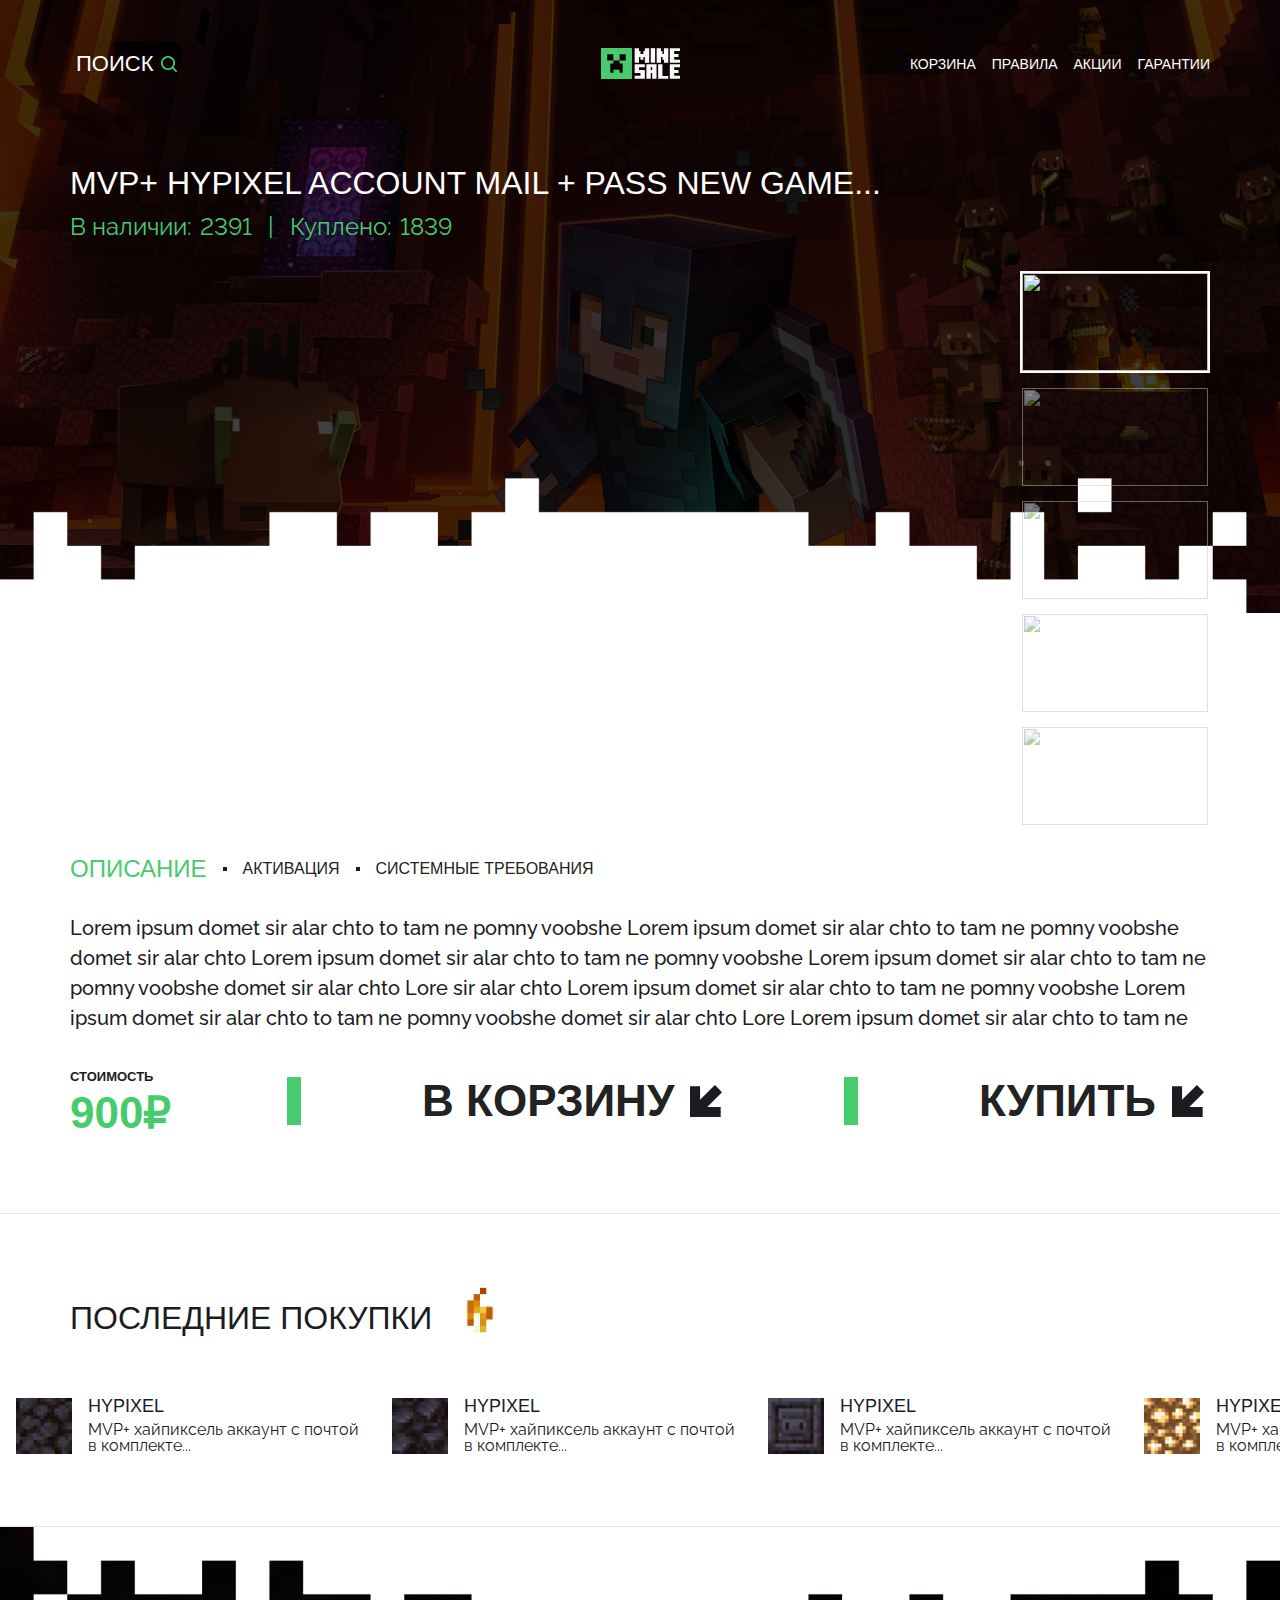
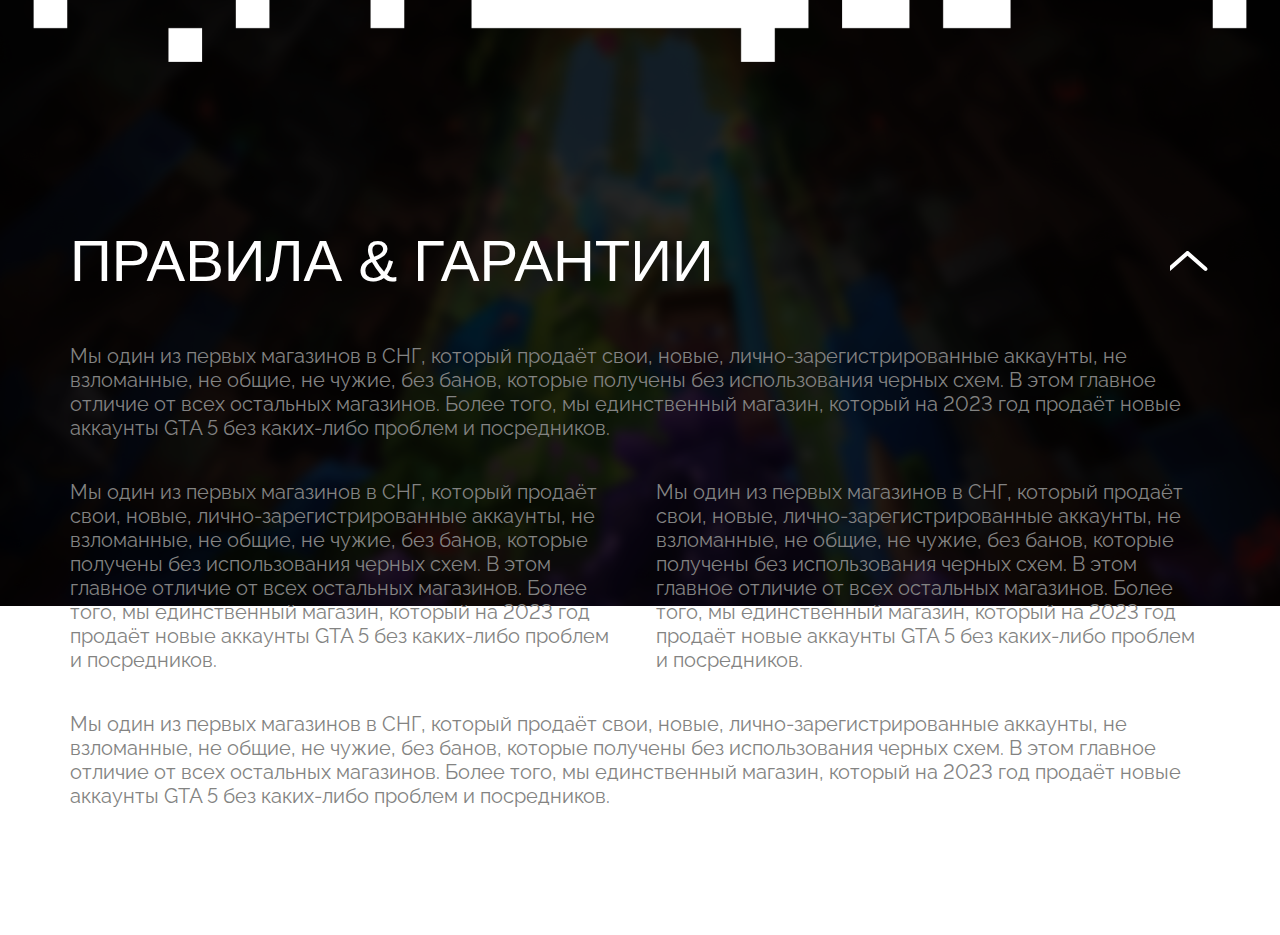
==== product.html @ 36af3400 "MProduct page" ====
<!doctype html>
<html lang="en">
<head>
    <meta charset="UTF-8">
    <meta name="viewport"
          content="width=device-width, user-scalable=no, initial-scale=1.0, maximum-scale=1.0, minimum-scale=1.0">
    <meta http-equiv="X-UA-Compatible" content="ie=edge">
    <link rel="stylesheet" href="assets/css/style.css">
    <title>MineSale - Магазин аккаунтов Minecraft</title>
</head>
<body>
<section id="product__page" class="product__page">
    <header>
        <div class="page-content">
            <div class="container-fluid">
                <div class="header">
                    <div class="header__search-wrapper">
                        <button class="header__search">
                            Поиск <svg class="icn"><use xlink:href="/assets/images/icons.svg#search-line"></use></svg>
                        </button>
                    </div>
                    <div class="header__logotype">
                        <a href="#">
                            <svg width="79" height="31" viewBox="0 0 79 31" fill="none" xmlns="http://www.w3.org/2000/svg">
                                <path d="M60.0075 8.87624V14.6901H55.6471V0.155396H60.0075V3.06235H61.461V5.96929H62.9145V0.155396H67.2749V14.6901H62.9145V11.7832H61.461V8.87624H60.0075Z" fill="#F9F9F9"/>
                                <path d="M49.7474 14.6901V0.155396H54.1078V14.6901H49.7474Z" fill="#F9F9F9"/>
                                <path d="M38.0178 8.87624V14.6901H33.6573V0.155396H38.0178V3.06235H39.4712V5.96929H42.3782V3.06235H43.8317V0.155396H48.1921V14.6901H43.8317V8.87624H42.3782V11.7832H39.4712V8.87624H38.0178Z" fill="#F9F9F9"/>
                                <path d="M73.1859 24.9663V27.8733H78.9998V30.7802H68.8254V16.2455H78.9998V19.1524H73.1859V22.0594H77.5463V24.9663H73.1859Z" fill="#F9F9F9"/>
                                <path d="M57.1028 30.7802V16.2455H61.4318V27.8917H67.2549V30.7802H57.1028Z" fill="#F9F9F9"/>
                                <path d="M45.3799 30.7802V16.2455H55.5542V30.7802H51.1938V24.9663H49.7403V30.7802H45.3799ZM51.1938 22.0594V19.1524H49.7403V22.0594H51.1938Z" fill="#F9F9F9"/>
                                <path d="M33.6572 24.9663V16.2455H43.8315V19.1524H38.0177V22.0594H43.8315V30.7802H33.6572V27.8733H39.4711V24.9663H33.6572Z" fill="#F9F9F9"/>
                                <path d="M73.1859 8.87624V11.7832H78.9998V14.6901H68.8254V0.155396H78.9998V3.06235H73.1859V5.96929H77.5463V8.87624H73.1859Z" fill="#F9F9F9"/>
                                <path d="M3.09588 0H27.8629C28.684 0 30.9587 1.95732e-05 30.9587 1.95732e-05C30.9587 1.95732e-05 30.9587 2.27481 30.9587 3.09588V27.8629C30.9587 28.684 30.9587 30.9587 30.9587 30.9587C30.9587 30.9587 28.684 30.9587 27.8629 30.9587H3.09588C2.27481 30.9587 1.95732e-05 30.9587 1.95732e-05 30.9587C1.95732e-05 30.9587 0 28.684 0 27.8629V3.09588C0 2.27481 1.95732e-05 1.95732e-05 1.95732e-05 1.95732e-05C1.95732e-05 1.95732e-05 2.27481 0 3.09588 0ZM6.19175 6.19175V12.3835H12.3835V15.4794H9.28762V24.767H12.3835V21.6711H18.5752V24.767H21.6711V15.4794H18.5752V12.3835H24.767V6.19175H18.5752V12.3835H12.3835V6.19175H6.19175Z" fill="#47CB6C"/>
                            </svg>
                        </a>
                    </div>
                    <ul class="header__nav">
                        <li class="header__nav-item">
                            <button onclick="showModal('cart')" type="button">Корзина</button>
                        </li>
                        <li class="header__nav-item">
                            <a href="#">Правила</a>
                        </li>
                        <li class="header__nav-item">
                            <a href="#">Акции</a>
                        </li>
                        <li class="header__nav-item">
                            <a href="#">Гарантии</a>
                        </li>
                    </ul>
                </div>
            </div>
        </div>
    </header>
    <div class="page-content">
        <div class="container-fluid">
            <div class="product__page-body">
                <div class="product__page-header">
                    <h1 class="product__title">
                        MVP+ Hypixel account mail + pass new game...
                    </h1>
                    <div class="product__stats">
                        <div class="product__stats-item">В наличии: <span>2391</span></div>
                        <span>|</span>
                        <div class="product__stats-item">Куплено: <span>1839</span></div>
                    </div>
                </div>
                <div class="product__media">
                    <div class="product__media-main">
                        <div class="product__media-buttons">
                            <div class="product__media-buttons-item active"></div>
                            <div class="product__media-buttons-item"></div>
                            <div class="product__media-buttons-item"></div>
                            <div class="product__media-buttons-item"></div>
                        </div>
                        <img id="media-1" src="https://wallpapers.com/images/featured/s2kxfahyg30sob8q.jpg" alt="">
                    </div>
                    <div class="product__media-slides">
                        <img class="active" id="slide-1" src="https://wallpapers.com/images/featured/s2kxfahyg30sob8q.jpg" alt="">
                        <img id="slide-2" src="https://c4.wallpaperflare.com/wallpaper/948/782/354/minecraft-minecraft-dungeons-ocean-view-minecraft-dungeons-hidden-depths-4k-hd-wallpaper-preview.jpg" alt="">
                        <img id="slide-3" src="https://wallpaperaccess.com/full/4003568.png" alt="">
                        <img id="slide-4" src="https://cdn.exputer.com/wp-content/uploads/2022/09/minecraft-wallpaper-63-scaled.jpg" alt="">
                        <img id="slide-5" src="https://wallpapercave.com/wp/wp9729810.jpg" alt="">
                    </div>
                </div>
                <div class="product__details">
                    <div class="product__details-tabs">
                        <button class="product__details-tabs-item active">Описание</button>
                        <button class="product__details-tabs-item">Активация</button>
                        <button class="product__details-tabs-item">Системные требования</button>
                    </div>
                    <div class="product__details-desc">
                        Lorem ipsum domet sir alar chto to tam ne pomny voobshe Lorem ipsum domet sir alar chto to tam ne pomny voobshe domet sir alar chto Lorem ipsum domet sir alar chto to tam ne pomny voobshe Lorem ipsum domet sir alar chto to tam ne pomny voobshe domet sir alar chto Lore sir alar chto Lorem ipsum domet sir alar chto to tam ne pomny voobshe Lorem ipsum domet sir alar chto to tam ne pomny voobshe domet sir alar chto Lore Lorem ipsum domet sir alar chto to tam ne pomny voobshe domet sir alar chto Lore sir alar chto Lorem ipsum domet sir alar chto to tam ne pomny voobshe Lorem ipsum domet sir alar chto to tam ne pomny voobshe domet sir alar chto Lore
                    </div>
                    <div class="product__details-buttons">
                        <div class="product__details-price">
                            <span>Стоимость</span>
                            900₽
                        </div>
                        <hr>
                        <button>В корзину<svg class="icn"><use xlink:href="/assets/images/icons.svg#linkarrow-solid"></use></svg></button>
                        <hr>
                        <button>Купить<svg class="icn"><use xlink:href="/assets/images/icons.svg#linkarrow-solid"></use></svg></button>
                    </div>
                </div>
            </div>
        </div>
    </div>
</section>
<section id="main-live" class="main__live subpage">
    <div class="page-content">
        <div class="container-fluid">
            <div class="livedrop__header">
                Последние покупки
            </div>
        </div>
    </div>
    <ul class="livedrop__list">
        <li>
            <a href="#" class="livedrop__list-item">
                <img src="/assets/images/livedrop/livedrop_01.png" alt="">
                <div class="livedrop__list-item-text">
                    <span class="livedrop__list-item-header">Hypixel</span>
                    <span class="livedrop__list-item-desc">MVP+ хайпиксель аккаунт с почтой в комплекте...</span>
                </div>
            </a>
        </li>
        <li>
            <a href="#" class="livedrop__list-item">
                <img src="/assets/images/livedrop/livedrop_02.png" alt="">
                <div class="livedrop__list-item-text">
                    <span class="livedrop__list-item-header">Hypixel</span>
                    <span class="livedrop__list-item-desc">MVP+ хайпиксель аккаунт с почтой в комплекте...</span>
                </div>
            </a>
        </li>
        <li>
            <a href="#" class="livedrop__list-item">
                <img src="/assets/images/livedrop/livedrop_03.png" alt="">
                <div class="livedrop__list-item-text">
                    <span class="livedrop__list-item-header">Hypixel</span>
                    <span class="livedrop__list-item-desc">MVP+ хайпиксель аккаунт с почтой в комплекте...</span>
                </div>
            </a>
        </li>
        <li>
            <a href="#" class="livedrop__list-item">
                <img src="/assets/images/livedrop/livedrop_04.png" alt="">
                <div class="livedrop__list-item-text">
                    <span class="livedrop__list-item-header">Hypixel</span>
                    <span class="livedrop__list-item-desc">MVP+ хайпиксель аккаунт с почтой в комплекте...</span>
                </div>
            </a>
        </li>
        <li>
            <a href="#" class="livedrop__list-item">
                <img src="/assets/images/livedrop/livedrop_05.png" alt="">
                <div class="livedrop__list-item-text">
                    <span class="livedrop__list-item-header">Hypixel</span>
                    <span class="livedrop__list-item-desc">MVP+ хайпиксель аккаунт с почтой в комплекте...</span>
                </div>
            </a>
        </li>
        <li>
            <a href="#" class="livedrop__list-item">
                <img src="/assets/images/livedrop/livedrop_06.png" alt="">
                <div class="livedrop__list-item-text">
                    <span class="livedrop__list-item-header">Hypixel</span>
                    <span class="livedrop__list-item-desc">MVP+ хайпиксель аккаунт с почтой в комплекте...</span>
                </div>
            </a>
        </li>
        <li>
            <a href="#" class="livedrop__list-item">
                <img src="/assets/images/livedrop/livedrop_07.png" alt="">
                <div class="livedrop__list-item-text">
                    <span class="livedrop__list-item-header">Hypixel</span>
                    <span class="livedrop__list-item-desc">MVP+ хайпиксель аккаунт с почтой в комплекте...</span>
                </div>
            </a>
        </li>
    </ul>
</section>
<section class="footer">
    <footer>
        <div class="page-content">
            <div class="container-fluid">
                <div class="footer__wrapper">
                    <div class="footer__header">
                        Правила & Гарантии
                        <a href="#"><svg class="icn"><use xlink:href="/assets/images/icons.svg#drop-line"></use></svg></a>
                    </div>
                    <span>Мы один из первых магазинов в СНГ, который продаёт свои, новые, лично-зарегистрированные аккаунты, не взломанные, не общие, не чужие, без банов, которые получены без использования черных схем. В этом главное отличие от всех остальных магазинов. Более того, мы единственный магазин, который на 2023 год продаёт новые аккаунты GTA 5  без каких-либо проблем и посредников.</span>
                    <div class="row">
                        <span>Мы один из первых магазинов в СНГ, который продаёт свои, новые, лично-зарегистрированные аккаунты, не взломанные, не общие, не чужие, без банов, которые получены без использования черных схем. В этом главное отличие от всех остальных магазинов. Более того, мы единственный магазин, который на 2023 год продаёт новые аккаунты GTA 5  без каких-либо проблем и посредников.</span>
                        <span>Мы один из первых магазинов в СНГ, который продаёт свои, новые, лично-зарегистрированные аккаунты, не взломанные, не общие, не чужие, без банов, которые получены без использования черных схем. В этом главное отличие от всех остальных магазинов. Более того, мы единственный магазин, который на 2023 год продаёт новые аккаунты GTA 5  без каких-либо проблем и посредников.</span>
                    </div>
                    <span>Мы один из первых магазинов в СНГ, который продаёт свои, новые, лично-зарегистрированные аккаунты, не взломанные, не общие, не чужие, без банов, которые получены без использования черных схем. В этом главное отличие от всех остальных магазинов. Более того, мы единственный магазин, который на 2023 год продаёт новые аккаунты GTA 5  без каких-либо проблем и посредников.</span>
                    <div class="footer__bottom">
                        <div class="footer__copy">
                            <img src="/assets/images/design_copy.png" alt="">
                        </div>
                        <div class="footer__logotype">
                            <a href="/">
                                <svg width="38" height="26" viewBox="0 0 38 26" fill="none" xmlns="http://www.w3.org/2000/svg">
                                    <path d="M21.9582 7.2673V12.1122H18.3245V0H21.9582V2.42243H23.1694V4.84487H24.3806V0H28.0143V12.1122H24.3806V9.68973H23.1694V7.2673H21.9582Z" fill="white"/>
                                    <path d="M13.4083 12.1122V0H17.042V12.1122H13.4083Z" fill="white"/>
                                    <path d="M3.63365 7.26755V12.1124H0V0.000244141H3.63365V2.42268H4.84487V4.84511H7.2673V2.42268H8.47852V0.000244141H12.1122V12.1124H8.47852V7.26755H7.2673V9.68998H4.84487V7.26755H3.63365Z" fill="white"/>
                                    <path d="M32.9404 20.6756V23.0981H37.7853V25.5205H29.3068V13.4083H37.7853V15.8308H32.9404V18.2532H36.5741V20.6756H32.9404Z" fill="white"/>
                                    <path d="M19.5378 25.5205V13.4083H23.1453V23.1134H27.9978V25.5205H19.5378Z" fill="white"/>
                                    <path d="M9.76892 25.5205V13.4083H18.2474V25.5205H14.6138V20.6756H13.4026V25.5205H9.76892ZM14.6138 18.2532V15.8308H13.4026V18.2532H14.6138Z" fill="white"/>
                                    <path d="M0 20.6756V13.4083H8.47852V15.8308H3.63365V18.2532H8.47852V25.5205H0V23.0981H4.84487V20.6756H0Z" fill="white"/>
                                    <path d="M32.9404 7.2673V9.68973H37.7853V12.1122H29.3068V0H37.7853V2.42243H32.9404V4.84487H36.5741V7.2673H32.9404Z" fill="white"/>
                                </svg>
                            </a>
                        </div>
                        <div class="footer__contacts">
                            <a href="mailto: diseasedru@yandex.com">diseasedru@yandex.com</a>
                            <a target="_blank" href="https://t.me/realtyyohni">@realtyyohni</a>
                        </div>
                    </div>
                </div>
            </div>
        </div>
    </footer>
</section>
</body>
</html>
---- assets/css/style.css ----
@charset "UTF-8";
/* http://meyerweb.com/eric/tools/css/reset/
   v2.0-modified | 20110126
   License: none (public domain)
*/
@import url("https://fonts.googleapis.com/css2?family=Raleway:ital,wght@0,100;0,200;0,300;0,400;0,500;0,600;0,700;0,800;0,900;1,100;1,200;1,300;1,400;1,500;1,600;1,700;1,800;1,900&display=swap");
html, body, div, span, applet, object, iframe,
h1, h2, h3, h4, h5, h6, p, blockquote, pre,
a, abbr, acronym, address, big, cite, code,
del, dfn, em, img, ins, kbd, q, s, samp,
small, strike, strong, sub, sup, tt, var,
b, u, i, center,
dl, dt, dd, ol, ul, li,
fieldset, form, label, legend,
table, caption, tbody, tfoot, thead, tr, th, td,
article, aside, canvas, details, embed,
figure, figcaption, footer, header, hgroup,
menu, nav, output, ruby, section, summary,
time, mark, audio, video {
  margin: 0;
  padding: 0;
  border: 0;
  font-size: 100%;
  font: inherit;
  vertical-align: baseline;
}

/* make sure to set some focus styles for accessibility */
:focus {
  outline: 0;
}

/* HTML5 display-role reset for older browsers */
article, aside, details, figcaption, figure,
footer, header, hgroup, menu, nav, section {
  display: block;
}

body {
  line-height: 1;
}

ol, ul {
  list-style: none;
}

blockquote, q {
  quotes: none;
}

blockquote:before, blockquote:after,
q:before, q:after {
  content: "";
  content: none;
}

table {
  border-collapse: collapse;
  border-spacing: 0;
}

input[type=search]::-webkit-search-cancel-button,
input[type=search]::-webkit-search-decoration,
input[type=search]::-webkit-search-results-button,
input[type=search]::-webkit-search-results-decoration {
  -webkit-appearance: none;
  -moz-appearance: none;
}

input[type=search] {
  -webkit-appearance: none;
  -moz-appearance: none;
  -webkit-box-sizing: content-box;
  -moz-box-sizing: content-box;
  box-sizing: content-box;
}

textarea {
  overflow: auto;
  vertical-align: top;
  resize: vertical;
}

/**
 * Correct `inline-block` display not defined in IE 6/7/8/9 and Firefox 3.
 */
audio,
canvas,
video {
  display: inline-block;
  *display: inline;
  *zoom: 1;
  max-width: 100%;
}

/**
 * Prevent modern browsers from displaying `audio` without controls.
 * Remove excess height in iOS 5 devices.
 */
audio:not([controls]) {
  display: none;
  height: 0;
}

/**
 * Address styling not present in IE 7/8/9, Firefox 3, and Safari 4.
 * Known issue: no IE 6 support.
 */
[hidden] {
  display: none;
}

/**
 * 1. Correct text resizing oddly in IE 6/7 when body `font-size` is set using
 *    `em` units.
 * 2. Prevent iOS text size adjust after orientation change, without disabling
 *    user zoom.
 */
html {
  font-size: 100%; /* 1 */
  -webkit-text-size-adjust: 100%; /* 2 */
  -ms-text-size-adjust: 100%; /* 2 */
}

/**
 * Address `outline` inconsistency between Chrome and other browsers.
 */
a:focus {
  outline: thin dotted;
}

/**
 * Improve readability when focused and also mouse hovered in all browsers.
 */
a:active,
a:hover {
  outline: 0;
}

/**
 * 1. Remove border when inside `a` element in IE 6/7/8/9 and Firefox 3.
 * 2. Improve image quality when scaled in IE 7.
 */
img {
  border: 0; /* 1 */
  -ms-interpolation-mode: bicubic; /* 2 */
}

/**
 * Address margin not present in IE 6/7/8/9, Safari 5, and Opera 11.
 */
figure {
  margin: 0;
}

/**
 * Correct margin displayed oddly in IE 6/7.
 */
form {
  margin: 0;
}

/**
 * Define consistent border, margin, and padding.
 */
fieldset {
  border: 1px solid #c0c0c0;
  margin: 0 2px;
  padding: 0.35em 0.625em 0.75em;
}

/**
 * 1. Correct color not being inherited in IE 6/7/8/9.
 * 2. Correct text not wrapping in Firefox 3.
 * 3. Correct alignment displayed oddly in IE 6/7.
 */
legend {
  border: 0; /* 1 */
  padding: 0;
  white-space: normal; /* 2 */
  *margin-left: -7px; /* 3 */
}

/**
 * 1. Correct font size not being inherited in all browsers.
 * 2. Address margins set differently in IE 6/7, Firefox 3+, Safari 5,
 *    and Chrome.
 * 3. Improve appearance and consistency in all browsers.
 */
button,
input,
select,
textarea {
  font-size: 100%; /* 1 */
  margin: 0; /* 2 */
  vertical-align: baseline; /* 3 */
  *vertical-align: middle; /* 3 */
}

/**
 * Address Firefox 3+ setting `line-height` on `input` using `!important` in
 * the UA stylesheet.
 */
button,
input {
  line-height: normal;
}

/**
 * Address inconsistent `text-transform` inheritance for `button` and `select`.
 * All other form control elements do not inherit `text-transform` values.
 * Correct `button` style inheritance in Chrome, Safari 5+, and IE 6+.
 * Correct `select` style inheritance in Firefox 4+ and Opera.
 */
button,
select {
  text-transform: none;
}

/**
 * 1. Avoid the WebKit bug in Android 4.0.* where (2) destroys native `audio`
 *    and `video` controls.
 * 2. Correct inability to style clickable `input` types in iOS.
 * 3. Improve usability and consistency of cursor style between image-type
 *    `input` and others.
 * 4. Remove inner spacing in IE 7 without affecting normal text inputs.
 *    Known issue: inner spacing remains in IE 6.
 */
button,
html input[type=button],
input[type=reset],
input[type=submit] {
  -webkit-appearance: button; /* 2 */
  cursor: pointer; /* 3 */
  *overflow: visible; /* 4 */
}

/**
 * Re-set default cursor for disabled elements.
 */
button[disabled],
html input[disabled] {
  cursor: default;
}

/**
 * 1. Address box sizing set to content-box in IE 8/9.
 * 2. Remove excess padding in IE 8/9.
 * 3. Remove excess padding in IE 7.
 *    Known issue: excess padding remains in IE 6.
 */
input[type=checkbox],
input[type=radio] {
  box-sizing: border-box; /* 1 */
  padding: 0; /* 2 */
  *height: 13px; /* 3 */
  *width: 13px; /* 3 */
}

/**
 * 1. Address `appearance` set to `searchfield` in Safari 5 and Chrome.
 * 2. Address `box-sizing` set to `border-box` in Safari 5 and Chrome
 *    (include `-moz` to future-proof).
 */
input[type=search] {
  -webkit-appearance: textfield; /* 1 */
  -moz-box-sizing: content-box;
  -webkit-box-sizing: content-box; /* 2 */
  box-sizing: content-box;
}

/**
 * Remove inner padding and search cancel button in Safari 5 and Chrome
 * on OS X.
 */
input[type=search]::-webkit-search-cancel-button,
input[type=search]::-webkit-search-decoration {
  -webkit-appearance: none;
}

/**
 * Remove inner padding and border in Firefox 3+.
 */
button::-moz-focus-inner,
input::-moz-focus-inner {
  border: 0;
  padding: 0;
}

/**
 * 1. Remove default vertical scrollbar in IE 6/7/8/9.
 * 2. Improve readability and alignment in all browsers.
 */
textarea {
  overflow: auto; /* 1 */
  vertical-align: top; /* 2 */
}

/**
 * Remove most spacing between table cells.
 */
table {
  border-collapse: collapse;
  border-spacing: 0;
}

html,
button,
input,
select,
textarea {
  color: #222;
}

::-moz-selection {
  background: #b3d4fc;
  text-shadow: none;
}

::selection {
  background: #b3d4fc;
  text-shadow: none;
}

img {
  vertical-align: middle;
}

fieldset {
  border: 0;
  margin: 0;
  padding: 0;
}

textarea {
  resize: vertical;
}

.chromeframe {
  margin: 0.2em 0;
  background: #ccc;
  color: #000;
  padding: 0.2em 0;
}

@font-face {
  font-family: "DrukText";
  src: url("../fonts/Druk/Druk Text Cyrillic/Druk Text Cyr Bold.otf") format("opentype");
  font-style: normal;
  font-weight: 600;
}
@font-face {
  font-family: "DrukText";
  src: url("../fonts/Druk/Druk Text Cyrillic/Druk Text Cyr Heavy.otf") format("opentype");
  font-style: normal;
  font-weight: 700;
}
@font-face {
  font-family: "DrukText";
  src: url("../fonts/Druk/Druk Text Cyrillic/Druk Text Cyr Medium.otf") format("opentype");
  font-style: normal;
  font-weight: 500;
}
@font-face {
  font-family: "DrukText";
  src: url("../fonts/Druk/Druk Text Cyrillic/Druk Text Cyr Medium.otf") format("opentype");
  font-style: normal;
  font-weight: 500;
}
@font-face {
  font-family: "DrukWide";
  src: url("../fonts/Druk/Druk Wide Cyrillic/Druk Wide Cyr Bold.otf") format("opentype");
  font-style: normal;
  font-weight: 600;
}
@font-face {
  font-family: "DrukWide";
  src: url("../fonts/Druk/Druk Wide Cyrillic/Druk Wide Cyr Heavy.otf") format("opentype");
  font-style: normal;
  font-weight: 700;
}
@font-face {
  font-family: "DrukWide";
  src: url("../fonts/Druk/Druk Wide Cyrillic/Druk Wide Cyr Medium.otf") format("opentype");
  font-style: normal;
  font-weight: 500;
}
.btn {
  font-family: "DrukText", sans-serif;
  display: flex;
  align-items: center;
  gap: 16px;
  border: none;
  outline: none;
  text-transform: uppercase;
  transition: background-color ease 0.3s, color ease 0.3s;
  text-decoration: none;
}
.btn-md {
  padding: 16px 48px;
  font-size: 24px;
  line-height: 24px;
}
.btn-primary {
  color: #fff;
  background-color: #47CB6C;
}
.btn-primary:hover {
  background-color: #63d382;
}
.btn-transparent {
  background-color: unset;
  color: #1B1C1F;
}
.btn-transparent:hover {
  color: #47CB6C;
}
.btn-transparent:hover .icn {
  fill: #47CB6C;
}

.icn {
  fill: #1B1C1F;
  height: 16px;
  width: 16px;
  transition: fill 0.3s ease;
}

.input__group {
  display: flex;
  gap: 16px;
  width: 100%;
}
.input__item {
  position: relative;
  display: flex;
  flex-direction: column;
  width: 100%;
}
.input__item-checkbox {
  text-transform: uppercase;
  font-size: 12px;
  line-height: 16px;
  display: flex;
  align-items: center;
  gap: 8px;
  font-family: "DrukWide", sans-serif;
}
.input__item-checkbox a {
  text-decoration: none;
  color: #47CB6C;
}
.input__item-checkbox.bright input {
  background-color: #ffffff;
  border: 1px solid #47CB6C;
}
.input__item-checkbox input {
  display: grid;
  place-content: center;
  -webkit-appearance: none;
  appearance: none;
  background-color: #1c251a;
  margin: 0;
  width: 16px;
  height: 16px;
  cursor: pointer;
}
.input__item-checkbox input:checked::before {
  transform: scale(1);
}
.input__item-checkbox input:before {
  content: "";
  width: 8px;
  height: 8px;
  transform: scale(0);
  transition: 120ms transform ease-in-out;
  box-shadow: inset 1em 1em #47CB6C;
}
.input__item label {
  font-size: 12px;
  line-height: 16px;
  color: #838382;
}
.input__item input {
  background: none;
  padding: 8px 0;
  outline: none;
  border-bottom: 1px solid rgba(255, 255, 255, 0.5);
  border-top: none;
  border-left: none;
  border-right: none;
  width: 100%;
  color: white;
}

html {
  scroll-behavior: smooth;
}

body {
  background-color: #fff;
  min-width: 340px;
  color: #1B1C1F;
  font-family: "Raleway", sans-serif;
}

.container-fluid {
  max-width: 1274px;
  padding-right: 70px;
  padding-left: 70px;
  margin-right: auto;
  margin-left: auto;
}

.main__head {
  background-image: url("../images/main__head-bg.png");
  background-repeat: no-repeat;
  background-size: contain;
  height: 974px;
  display: flex;
  flex-direction: column;
  gap: 40px;
  z-index: 1;
  position: relative;
}
.main__head-body {
  display: flex;
  flex-direction: column;
  justify-content: center;
  align-items: center;
  gap: 40px;
}
.main__head-body h1 {
  font-family: "DrukWide", sans-serif;
  font-size: 4vw;
  color: #fff;
  text-align: center;
  line-height: 150%;
  text-transform: uppercase;
  display: flex;
  flex-direction: column;
  align-items: center;
  justify-content: center;
}
.main__head-body h1 span {
  display: flex;
  gap: 16px;
}
.main__head-body h1 span.c-green {
  color: #47CB6C;
}

@keyframes animateFrames {
  0% {
    background-position: 0px 0px; /* Первый кадр */
  }
  100% {
    background-position: 0px -4608px; /* Последний кадр (64 * -72) */
  }
}
.main__live {
  display: flex;
  flex-direction: column;
  padding: 72px 0;
  border-top: 1px solid rgba(0, 0, 0, 0.1);
  border-bottom: 1px solid rgba(0, 0, 0, 0.1);
  position: relative;
  top: -84px;
}
.main__live.subpage {
  top: 0;
  margin-top: 80px;
}
.main__live .livedrop__header {
  font-family: "DrukWide", sans-serif;
  text-transform: uppercase;
  font-size: 32px;
  display: flex;
  align-items: center;
  gap: 16px;
}
.main__live .livedrop__header:after {
  content: "";
  background-image: url("../images/flame_seq.png");
  background-size: cover;
  width: 64px;
  height: 64px;
  animation: animateFrames 1s steps(8) infinite;
}
.main__live .livedrop__list {
  display: flex;
  overflow: hidden;
  padding: 48px 16px 0 16px;
  gap: 32px;
}
.main__live .livedrop__list li {
  transition: transform ease 0.3s;
}
.main__live .livedrop__list li:hover {
  transform: translateY(-5px);
}
.main__live .livedrop__list li:hover .livedrop__list-item-header {
  color: #47CB6C;
}
.main__live .livedrop__list-item {
  display: flex;
  align-items: center;
  gap: 16px;
  text-decoration: none;
  color: #1B1C1F;
}
.main__live .livedrop__list-item img {
  width: 56px;
  height: 56px;
}
.main__live .livedrop__list-item-header {
  font-family: "DrukWide", sans-serif;
  text-transform: uppercase;
  font-size: 18px;
  line-height: 16px;
  transition: color ease 0.3s;
}
.main__live .livedrop__list-item-desc {
  font-size: 16px;
  line-height: 16px;
}
.main__live .livedrop__list-item-text {
  display: flex;
  flex-direction: column;
  width: 272px;
  gap: 8px;
}

.main__products .products {
  display: flex;
  flex-direction: column;
  gap: 32px;
}
.main__products .products__header {
  font-family: "DrukWide", sans-serif;
  font-size: 64px;
  line-height: 64px;
  text-transform: uppercase;
}
.main__products .products__topbar {
  display: flex;
  justify-content: space-between;
  gap: 32px;
}
.main__products .products__categories {
  display: flex;
  align-items: center;
  gap: 24px;
}
.main__products .products__categories li a {
  font-family: "DrukText", sans-serif;
  text-decoration: none;
  color: #1B1C1F;
  font-size: 24px;
  line-height: 24px;
  text-transform: uppercase;
  transition: color ease 0.3s, font-size ease 0.3s;
}
.main__products .products__categories li a.active {
  font-size: 32px;
  color: #47CB6C;
}
.main__products .products__categories li a:hover {
  font-size: 32px;
  color: #47CB6C;
}
.main__products .products__sort {
  display: flex;
  align-items: center;
  gap: 24px;
}
.main__products .products__sort .dropdown {
  position: relative;
  cursor: pointer;
}
.main__products .products__sort .dropdown .icn {
  transition: fill ease 0.3s, transform ease 0.3s;
}
.main__products .products__sort .dropdown .dropdown-list {
  display: none;
  flex-direction: column;
  position: absolute;
  background-color: #fff;
  z-index: 2;
  top: 48px;
  right: 0;
  min-width: 100%;
  box-shadow: 0 8px 32px rgba(0, 0, 0, 0.25);
}
.main__products .products__sort .dropdown .dropdown-list:hover {
  display: flex;
}
.main__products .products__sort .dropdown .dropdown-list li {
  padding: 0;
  display: flex;
  width: 100%;
  box-sizing: border-box;
}
.main__products .products__sort .dropdown .dropdown-list li:not(:last-child) {
  border-bottom: 1px solid rgba(0, 0, 0, 0.1);
}
.main__products .products__sort .dropdown .dropdown-list li a {
  padding: 16px;
  display: flex;
  width: 100%;
  text-decoration: none;
  text-transform: uppercase;
  color: #1B1C1F;
  transition: color ease 0.3s;
  font-size: 18px;
  line-height: 16px;
}
.main__products .products__sort .dropdown .dropdown-list li a:hover {
  color: #47CB6C;
}
.main__products .products__sort .dropdown:hover .dropdown-list {
  display: flex;
}
.main__products .products__sort .dropdown:hover .icn {
  fill: #47CB6C;
  transform: rotate(180deg);
}
.main__products .products__sort li, .main__products .products__sort span {
  display: flex;
  align-items: center;
  gap: 8px;
  font-family: "DrukText", sans-serif;
  text-decoration: none;
  color: #1B1C1F;
  font-size: 24px;
  line-height: 24px;
  text-transform: uppercase;
  transition: color ease 0.3s, font-size ease 0.3s;
}
.main__products .products__sort li {
  padding: 16px 0;
}
.main__products .products__list {
  display: grid;
  grid-template-columns: repeat(4, 1fr);
  gap: 40px;
  grid-gap: 40px;
}
.main__products .products__list-item {
  display: flex;
  flex-direction: column;
  gap: 16px;
}
.main__products .products__list-item-image {
  position: relative;
}
.main__products .products__list-item-image img {
  width: 285px;
  height: 202px;
}
.main__products .products__list-item-image .price {
  position: absolute;
  bottom: -2px;
  right: -2px;
  z-index: 1;
  color: white;
  font-family: "DrukWide", sans-serif;
  font-size: 46px;
  line-height: 40px;
}
.main__products .products__list-item-link {
  text-decoration: none;
  display: flex;
  align-items: center;
  gap: 8px;
  font-family: "DrukWide", sans-serif;
  text-transform: uppercase;
  color: #1B1C1F;
  font-size: 32px;
  line-height: 24px;
  transition: color ease 0.3s;
}
.main__products .products__list-item-link .icn {
  width: 24px;
  height: 24px;
  transition: transform ease 0.3s, fill ease 0.3s;
}
.main__products .products__list-item-link:hover {
  color: #47CB6C;
}
.main__products .products__list-item-link:hover .icn {
  transform: rotate(180deg);
  fill: #47CB6C;
}
.main__products .products__list-item .desc {
  font-size: 16px;
  line-height: 125%;
}
.main__products .products__more {
  display: flex;
  align-items: center;
  justify-content: center;
  width: 100%;
}

.product__details {
  display: flex;
  flex-direction: column;
  gap: 32px;
}
.product__details-buttons {
  display: flex;
  align-items: center;
  gap: 48px;
  justify-content: space-between;
}
.product__details-buttons button {
  background: none;
  border: none;
  text-transform: uppercase;
  font-family: "DrukWide", sans-serif;
  font-weight: 700;
  font-size: 44px;
  line-height: 40px;
  display: flex;
  align-items: center;
  gap: 16px;
  transition: color ease 0.3s;
}
.product__details-buttons button:hover {
  color: #47CB6C;
}
.product__details-buttons button:hover .icn {
  fill: #47CB6C;
  transform: rotate(180deg);
}
.product__details-buttons button .icn {
  width: 32px;
  height: 32px;
  transition: fill ease 0.3s, transform ease 0.3s;
}
.product__details-buttons hr {
  padding: 0;
  margin: 0;
  width: 14px;
  height: 48px;
  background: #47CB6C;
  border: none;
}
.product__details-price {
  display: flex;
  flex-direction: column;
  gap: 8px;
  font-family: "DrukWide", sans-serif;
  font-weight: 700;
  font-size: 44px;
  line-height: 40px;
  color: #47CB6C;
}
.product__details-price span {
  font-weight: 600;
  text-transform: uppercase;
  font-size: 13px;
  line-height: 16px;
  color: #1B1C1F;
}
.product__details-desc {
  width: 100%;
  height: 124px;
  font-weight: 500;
  font-size: 20px;
  line-height: 150%;
  overflow-y: auto;
}
.product__details-tabs {
  display: flex;
  align-items: center;
  gap: 16px;
}
.product__details-tabs-item {
  font-family: "DrukWide", sans-serif;
  font-size: 16px;
  line-height: 24px;
  text-transform: uppercase;
  background: none;
  border: none;
  outline: none;
  padding: 0;
  cursor: pointer;
  transition: color ease 0.3s, font-size ease 0.3s;
  display: flex;
  align-items: center;
  gap: 16px;
}
.product__details-tabs-item:hover {
  color: #47CB6C;
  font-size: 24px;
}
.product__details-tabs-item:not(:last-child):after {
  content: "";
  width: 4px;
  height: 4px;
  background-color: #1B1C1F;
}
.product__details-tabs-item.active {
  font-size: 24px;
  color: #47CB6C;
}
.product__page {
  background-image: url(/assets/images/product_page_bg.png);
  background-repeat: no-repeat;
  background-size: contain;
}
.product__page-body {
  display: flex;
  flex-direction: column;
  gap: 32px;
  padding-top: 40px;
}
.product__page-header {
  display: flex;
  flex-direction: column;
  gap: 16px;
}
.product__media {
  display: flex;
  gap: 16px;
}
.product__media-buttons {
  display: flex;
  align-items: center;
  gap: 4px;
  position: absolute;
  bottom: 32px;
  left: 32px;
}
.product__media-buttons-item {
  height: 6px;
  width: 16px;
  background: white;
  opacity: 0.25;
  cursor: pointer;
  transition: opacity ease 0.3s;
}
.product__media-buttons-item:hover:not(.active) {
  opacity: 0.5;
}
.product__media-buttons-item.active {
  width: 32px;
  opacity: 1;
}
.product__media-main {
  width: 1074px;
  height: 554px;
  overflow: hidden;
  position: relative;
}
.product__media-main img {
  width: 100%;
}
.product__media-slides {
  display: flex;
  flex-direction: column;
  gap: 15px;
  align-items: center;
}
.product__media-slides img {
  cursor: pointer;
  width: 186px;
  height: 98px;
  opacity: 0.5;
  transition: opacity ease 0.3s;
}
.product__media-slides img.active {
  opacity: 1;
  border: 2px solid white;
}
.product__media-slides img:hover:not(.active) {
  opacity: 0.75;
}
.product__title {
  font-family: "DrukWide", sans-serif;
  text-transform: uppercase;
  font-size: 32px;
  line-height: 32px;
  color: white;
}
.product__stats {
  display: flex;
  align-items: center;
  gap: 16px;
}
.product__stats span {
  font-size: 24px;
  line-height: 24px;
  color: #47CB6C;
}
.product__stats-item {
  font-feature-settings: "pnum" on, "lnum" on;
  display: flex;
  align-items: center;
  gap: 8px;
  font-size: 24px;
  line-height: 24px;
  color: #47CB6C;
}
.header {
  display: flex;
  align-items: center;
  justify-content: space-between;
  padding: 48px 0;
}
.header__search {
  font-family: "DrukText", sans-serif;
  color: #fff;
  text-transform: uppercase;
  font-size: 22px;
  display: flex;
  align-items: center;
  gap: 8px;
  background: unset;
  outline: none;
  border: none;
  transition: color ease 0.3s;
}
.header__search-wrapper {
  width: 100%;
}
.header__search:hover {
  color: #47CB6C;
}
.header__search .icn {
  fill: #47CB6C;
}
.header__logotype {
  width: 100%;
  display: flex;
  align-items: center;
  justify-content: center;
}
.header__logotype a {
  display: flex;
  align-items: center;
  justify-content: center;
}
.header__nav {
  font-family: "DrukText", sans-serif;
  list-style: none;
  display: flex;
  align-items: center;
  gap: 16px;
  width: 100%;
  justify-content: flex-end;
}
.header__nav li a, .header__nav li button {
  font-family: "DrukText", sans-serif;
  color: #fff;
  text-transform: uppercase;
  text-decoration: none;
  font-size: 22px;
  line-height: 16px;
  transition: color ease 0.3s;
  background: none;
  padding: 0;
  outline: none;
  border: none;
}
@media screen and (max-width: 1280px) {
  .header__nav li a, .header__nav li button {
    font-size: 14px;
  }
}
.header__nav li a:hover, .header__nav li button:hover {
  color: #47CB6C;
}

footer {
  background-image: url(/assets/images/footer__bg.png);
  background-repeat: no-repeat;
  background-size: contain;
  height: 1008px;
}
footer .footer__wrapper {
  display: flex;
  flex-direction: column;
  gap: 40px;
  padding-top: 290px;
  color: #fff;
}
footer .footer__wrapper span {
  color: #838382;
  line-height: 24px;
  font-size: 20px;
  font-feature-settings: "pnum" on, "lnum" on;
}
footer .footer__wrapper .row {
  display: flex;
  gap: 32px;
}
footer .footer__bottom {
  display: flex;
  justify-content: space-between;
  align-items: center;
  color: white;
}
footer .footer__copy {
  width: 100%;
}
footer .footer__logotype a {
  width: 100%;
  display: flex;
  align-items: center;
  justify-content: center;
  text-decoration: none;
}
footer .footer__contacts {
  width: 100%;
  display: flex;
  align-items: center;
  gap: 16px;
  justify-content: flex-end;
}
footer .footer__contacts a {
  text-decoration: none;
  font-size: 20px;
  line-height: 24px;
  color: white;
  transition: color ease 0.3s;
}
footer .footer__contacts a:hover {
  color: #47CB6C;
}
footer .footer__header {
  font-family: "DrukWide", sans-serif;
  font-size: 58px;
  line-height: 150%;
  text-transform: uppercase;
  display: flex;
  align-items: center;
  justify-content: space-between;
}
footer .footer__header .icn {
  fill: white;
  width: 40px;
  height: 40px;
  transform: rotate(180deg);
}

.modal {
  display: none;
  position: fixed;
  z-index: 10;
  width: 100%;
  height: 100%;
  background: rgba(0, 0, 0, 0.5);
  top: 0;
  left: 0;
  align-items: center;
  justify-content: center;
  color: #fff;
}
.modal__wrapper {
  width: 1100px;
  background-color: #000;
  margin: auto auto;
  position: relative;
  display: flex;
  flex-direction: column;
  justify-content: space-between;
}
.modal__header {
  font-family: "DrukWide", sans-serif;
  font-size: 28px;
  text-transform: uppercase;
  display: flex;
  justify-content: center;
  align-items: center;
  padding: 24px 0;
  background-image: url(/assets/images/modal_header_bg.png);
  background-repeat: no-repeat;
  background-position: top center;
  background-size: cover;
  border-bottom: 1px solid rgba(255, 255, 255, 0.2);
}
.modal__body {
  height: 100%;
}
.modal__body .cart__body {
  height: 100%;
}
.modal__body .cart__body .row {
  height: 100%;
  display: flex;
  align-items: stretch;
}
.modal__body .cart__body .row .cart__left {
  width: 100%;
}
.modal__body .cart__body .row .cart__left .cart__total {
  display: flex;
  flex-direction: column;
  border-top: 1px solid rgba(255, 255, 255, 0.2);
  padding: 32px;
  gap: 8px;
}
.modal__body .cart__body .row .cart__left .cart__total-item {
  width: 100%;
  display: flex;
  align-items: flex-end;
  gap: 8px;
}
.modal__body .cart__body .row .cart__left .cart__total .total-title {
  color: #838382;
  font-size: 12px;
  line-height: 16px;
}
.modal__body .cart__body .row .cart__left .cart__total .total-value {
  color: white;
  font-family: "DrukWide", sans-serif;
  font-size: 14px;
  line-height: 16px;
}
.modal__body .cart__body .row .cart__left .cart__total hr {
  border: 1px dashed rgba(255, 255, 255, 0.1);
  width: 100%;
  margin: 0;
}
.modal__body .cart__body .row .cart__left .cart__list {
  padding: 32px;
  display: flex;
  flex-direction: column;
  gap: 8px;
}
.modal__body .cart__body .row .cart__left .cart__list-header {
  display: flex;
  gap: 16px;
  justify-content: space-between;
  align-items: center;
  color: #838382;
  font-size: 12px;
  line-height: 16px;
}
.modal__body .cart__body .row .cart__left .cart__list-products {
  display: flex;
  flex-direction: column;
  gap: 8px;
}
.modal__body .cart__body .row .cart__left .cart__list-products .cart__list-item {
  display: flex;
  align-items: center;
  justify-content: space-between;
}
.modal__body .cart__body .row .cart__left .cart__list-products .cart__list-item span {
  font-family: "DrukWide", sans-serif;
  font-size: 20px;
  line-height: 24px;
  text-transform: uppercase;
}
.modal__body .cart__body .row .cart__left .cart__list-products .cart__list-item-input {
  display: flex;
  align-items: center;
  justify-content: center;
}
.modal__body .cart__body .row .cart__left .cart__list-products .cart__list-item-input input {
  background: none;
  border: none;
  outline: none;
  padding: 0;
  margin: 0;
  font-family: "DrukWide", sans-serif;
  font-size: 24px;
  line-height: 24px;
  display: flex;
  align-items: center;
  justify-content: center;
  width: 40px;
  height: 40px;
  color: #47CB6C;
  text-align: center;
  appearance: none;
}
.modal__body .cart__body .row .cart__left .cart__list-products .cart__list-item-input input::-webkit-outer-spin-button {
  -webkit-appearance: none;
}
.modal__body .cart__body .row .cart__left .cart__list-products .cart__list-item-input input::-webkit-inner-spin-button {
  -webkit-appearance: none;
}
.modal__body .cart__body .row .cart__left .cart__list-products .cart__list-item-input button {
  background: none;
  border: none;
  outline: none;
  color: white;
  font-family: "DrukText", sans-serif;
  font-size: 24px;
  line-height: 24px;
  display: flex;
  align-items: center;
  justify-content: center;
  width: 40px;
  height: 40px;
  transition: color ease 0.3s;
}
.modal__body .cart__body .row .cart__left .cart__list-products .cart__list-item-input button:hover {
  color: #47CB6C;
}
.modal__body .cart__body .row .cart__payment {
  display: flex;
  flex-direction: column;
  gap: 32px;
  padding: 32px;
  justify-content: space-between;
  width: 100%;
  border-left: 1px solid rgba(255, 255, 255, 0.2);
}
.modal__body .cart__body .row .cart__payment-methods {
  display: flex;
  flex-direction: column;
  gap: 16px;
}
.modal__body .cart__body .row .cart__payment-methods-list {
  display: grid;
  grid-template-columns: repeat(8, 1fr);
  gap: 16px;
}
.modal__body .cart__body .row .cart__payment-methods-item {
  cursor: pointer;
  position: relative;
  width: 50px;
  height: 50px;
  display: flex;
  align-items: center;
  justify-content: center;
}
.modal__body .cart__body .row .cart__payment-methods-item-bg {
  border: 2px solid #121B11;
  width: 100%;
  height: 100%;
  background: #121B11;
  position: absolute;
  top: -2px;
  left: -2px;
  z-index: 0;
  pointer-events: none;
}
.modal__body .cart__body .row .cart__payment-methods-item .icn {
  width: 60%;
  height: 60%;
  z-index: 1;
  pointer-events: none;
}
.modal__body .cart__body .row .cart__payment-methods-item input {
  z-index: 2;
  width: 100%;
  height: 100%;
  position: absolute;
  top: 0;
  left: 0;
  visibility: hidden;
}
.modal__body .cart__body .row .cart__payment-methods-item input:checked + .cart__payment-methods-item-bg {
  border: 2px solid #47CB6C;
}
.modal__body .cart__body .row .cart__checkboxes {
  display: flex;
  flex-direction: column;
  gap: 16px;
}
.modal__footer {
  display: flex;
  justify-content: center;
  align-items: center;
  padding: 40px 0;
  border-top: 1px solid rgba(255, 255, 255, 0.2);
}
.modal__footer .cart__buttons {
  display: flex;
  gap: 56px;
  align-items: center;
}
.modal__footer .cart__buttons .cart-button-cancel {
  font-family: "DrukWide", sans-serif;
  font-weight: 700;
  color: white;
  font-size: 40px;
  line-height: 40px;
}
.modal__footer .cart__buttons .cart-button-cancel .icn {
  fill: white;
  width: 30px;
  height: 30px;
  transition: fill ease 0.3s, transform ease 0.3s;
}
.modal__footer .cart__buttons .cart-button-cancel:hover {
  color: #47CB6C;
}
.modal__footer .cart__buttons .cart-button-cancel:hover .icn {
  fill: #47CB6C;
  transform: rotate(180deg);
}
.modal__footer .cart__buttons .cart-button-buy {
  font-family: "DrukWide", sans-serif;
  font-weight: 700;
  color: #47CB6C;
  font-size: 40px;
  line-height: 40px;
}
.modal__footer .cart__buttons .cart-button-buy .icn {
  fill: #47CB6C;
  width: 30px;
  height: 30px;
  transition: fill ease 0.3s, transform ease 0.3s;
}
.modal__footer .cart__buttons .cart-button-buy:hover {
  color: white;
}
.modal__footer .cart__buttons .cart-button-buy:hover .icn {
  fill: white;
  transform: rotate(180deg);
}

/*# sourceMappingURL=style.css.map */
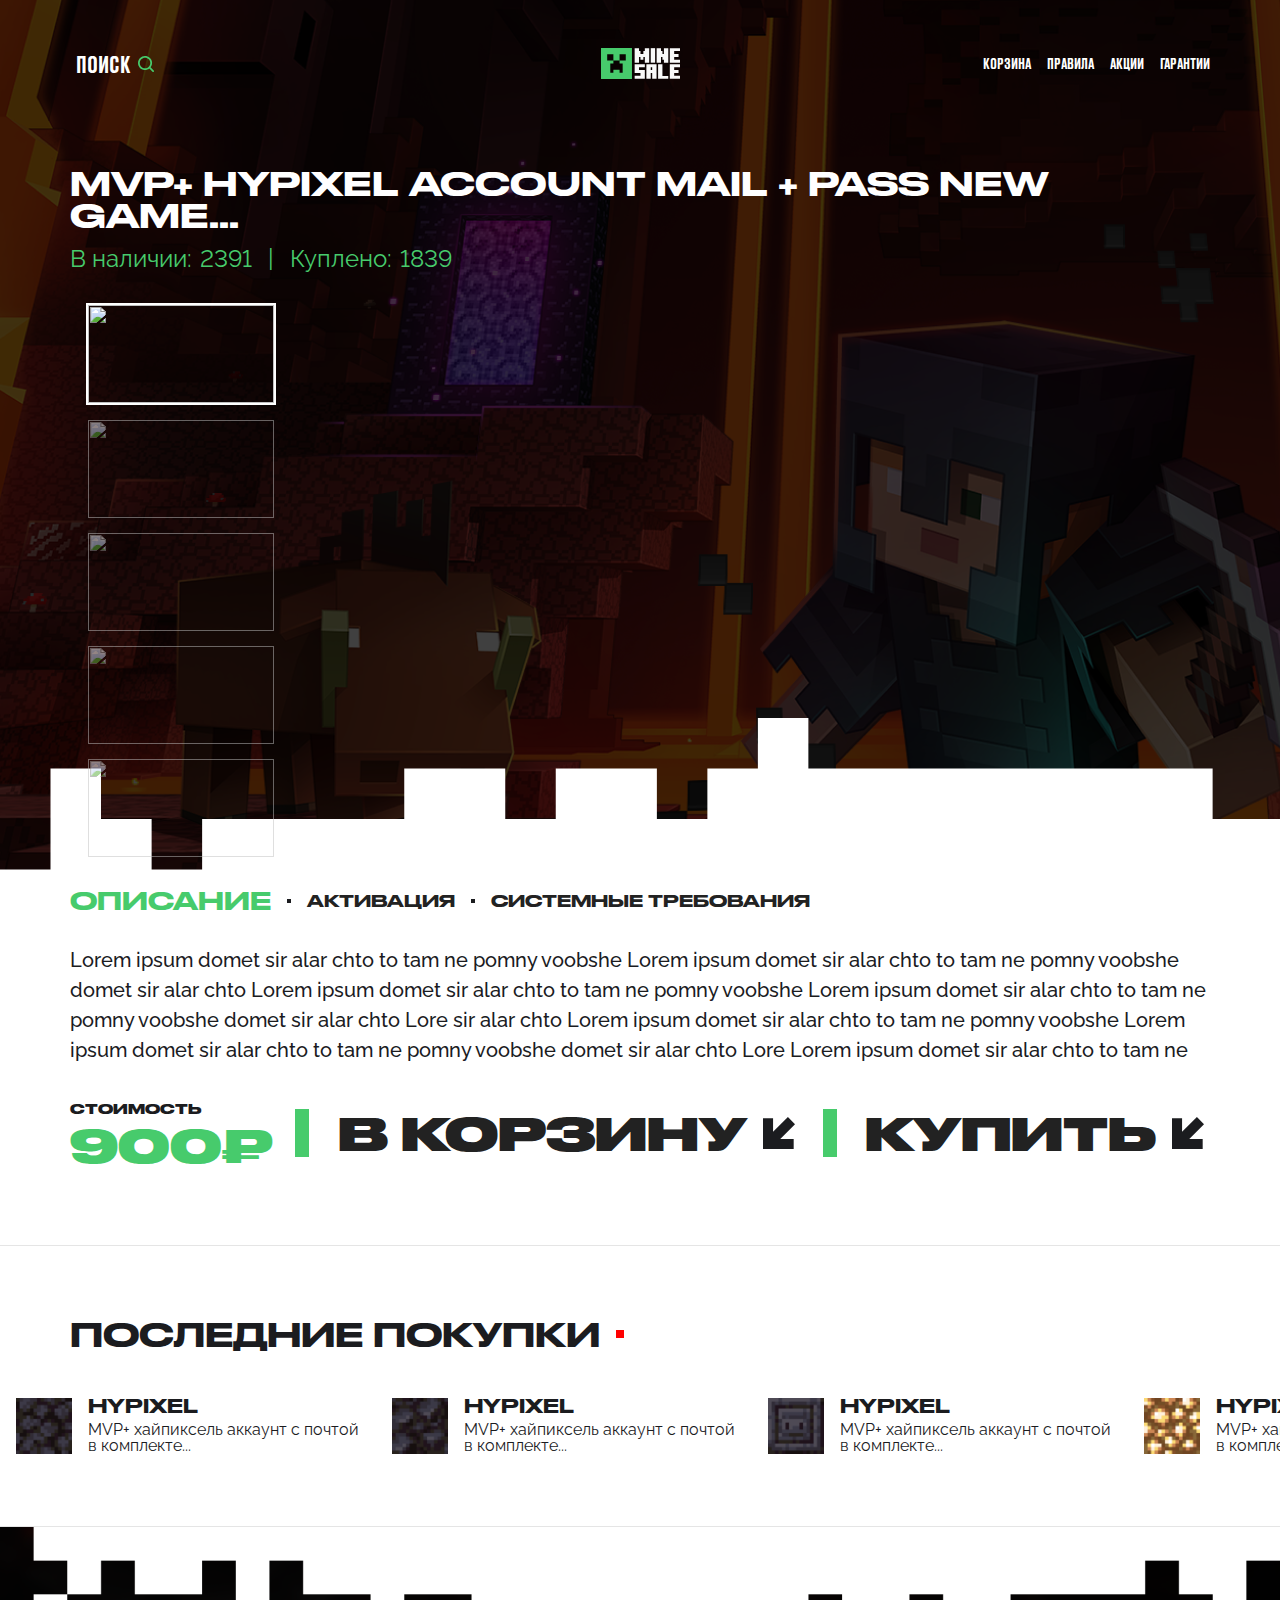
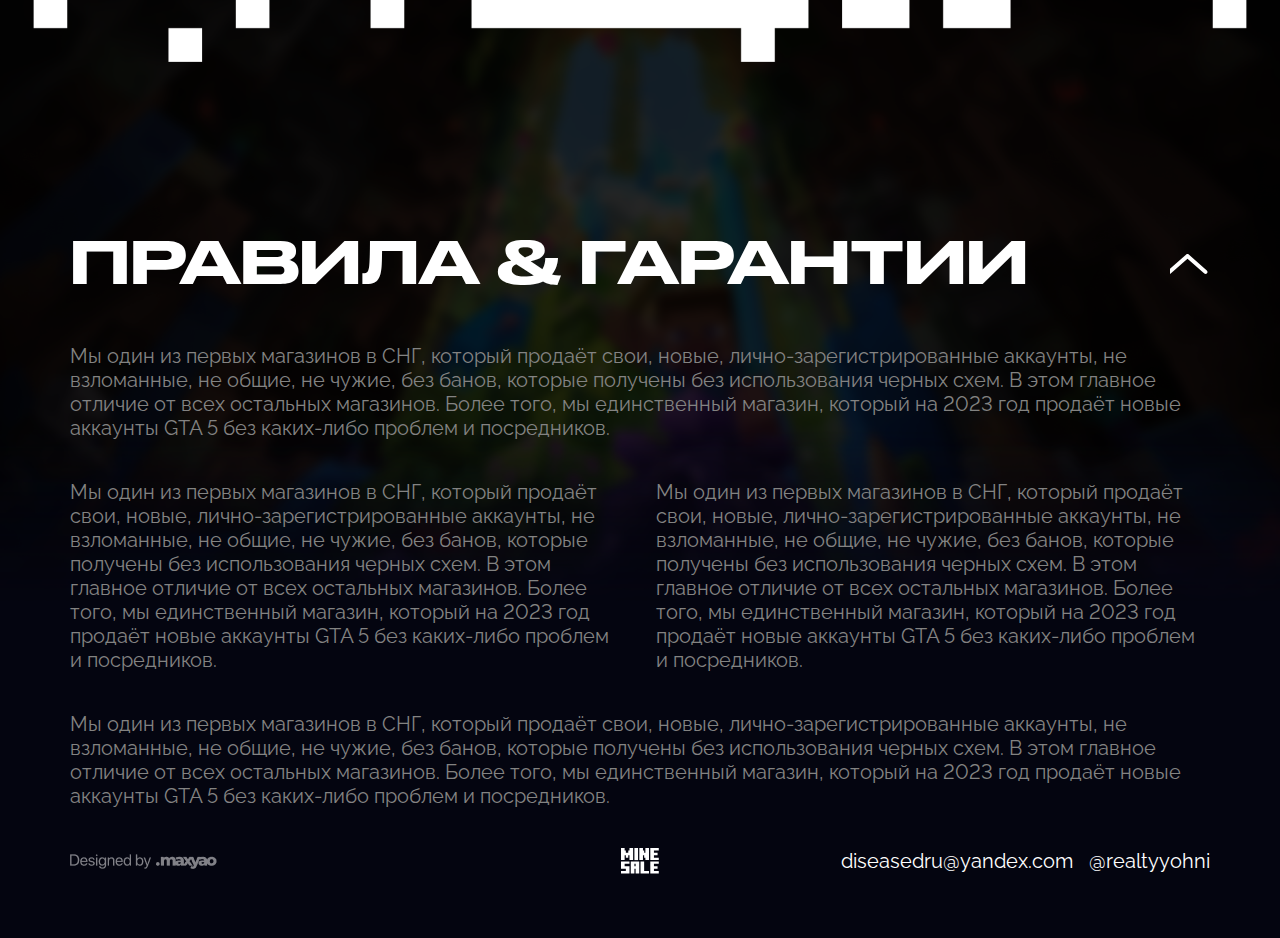
==== commit d53bd65d: "Адаптив страницы товара" ====
--- a/product.html
+++ b/product.html
@@ -10,7 +10,7 @@
 </head>
 <body>
 <section id="product__page" class="product__page">
-    <header>
+    <header id="header">
         <div class="page-content">
             <div class="container-fluid">
                 <div class="header">
@@ -48,6 +48,7 @@
                             <a href="#">Гарантии</a>
                         </li>
                     </ul>
+                    <button id="mobile-menu-button" class="header__mobile-menu"><svg class="icn"><use xlink:href="/assets/images/icons.svg#burger-menu"></use></svg></button>
                 </div>
             </div>
         </div>
@@ -98,9 +99,11 @@
                             900₽
                         </div>
                         <hr>
+
                         <button>В корзину<svg class="icn"><use xlink:href="/assets/images/icons.svg#linkarrow-solid"></use></svg></button>
                         <hr>
                         <button>Купить<svg class="icn"><use xlink:href="/assets/images/icons.svg#linkarrow-solid"></use></svg></button>
+
                     </div>
                 </div>
             </div>
--- a/assets/css/style.css
+++ b/assets/css/style.css
@@ -1,4 +1,3 @@
-@charset "UTF-8";
 /* http://meyerweb.com/eric/tools/css/reset/
    v2.0-modified | 20110126
    License: none (public domain)
@@ -401,6 +400,13 @@
   font-size: 24px;
   line-height: 24px;
 }
+@media screen and (max-width: 1024px) {
+  .btn-md {
+    padding: 16px 32px;
+    font-size: 16px;
+    line-height: 16px;
+  }
+}
 .btn-primary {
   color: #fff;
   background-color: #47CB6C;
@@ -511,18 +517,52 @@
   margin-right: auto;
   margin-left: auto;
 }
+@media screen and (max-width: 1024px) {
+  .container-fluid {
+    padding: 0 32px;
+  }
+}
+@media screen and (max-width: 780px) {
+  .container-fluid {
+    padding: 0 16px;
+  }
+}
 
 .main__head {
   background-image: url("../images/main__head-bg.png");
   background-repeat: no-repeat;
-  background-size: contain;
-  height: 974px;
+  background-size: cover;
+  background-position: center center;
+  padding-bottom: 350px;
   display: flex;
   flex-direction: column;
   gap: 40px;
   z-index: 1;
   position: relative;
 }
+.main__head-illustration {
+  position: absolute;
+  width: 572px;
+  height: 620px;
+  right: 172px;
+  top: 414px;
+  pointer-events: none;
+  z-index: -1;
+}
+@media screen and (max-width: 1024px) {
+  .main__head-illustration {
+    top: 256px;
+    right: 0;
+  }
+}
+@media screen and (max-width: 780px) {
+  .main__head-illustration {
+    top: 328px;
+    right: 32px;
+    width: 296px;
+    height: 322px;
+  }
+}
 .main__head-body {
   display: flex;
   flex-direction: column;
@@ -532,7 +572,7 @@
 }
 .main__head-body h1 {
   font-family: "DrukWide", sans-serif;
-  font-size: 4vw;
+  font-size: 72px;
   color: #fff;
   text-align: center;
   line-height: 150%;
@@ -542,6 +582,16 @@
   align-items: center;
   justify-content: center;
 }
+@media screen and (max-width: 1024px) {
+  .main__head-body h1 {
+    font-size: 40px;
+  }
+}
+@media screen and (max-width: 780px) {
+  .main__head-body h1 {
+    font-size: 24px;
+  }
+}
 .main__head-body h1 span {
   display: flex;
   gap: 16px;
@@ -550,14 +600,6 @@
   color: #47CB6C;
 }
 
-@keyframes animateFrames {
-  0% {
-    background-position: 0px 0px; /* Первый кадр */
-  }
-  100% {
-    background-position: 0px -4608px; /* Последний кадр (64 * -72) */
-  }
-}
 .main__live {
   display: flex;
   flex-direction: column;
@@ -567,10 +609,21 @@
   position: relative;
   top: -84px;
 }
+@media screen and (max-width: 780px) {
+  .main__live {
+    padding: 40px 0;
+    top: -42px;
+  }
+}
 .main__live.subpage {
   top: 0;
   margin-top: 80px;
 }
+@media screen and (max-width: 768px) {
+  .main__live.subpage {
+    margin-top: 40px;
+  }
+}
 .main__live .livedrop__header {
   font-family: "DrukWide", sans-serif;
   text-transform: uppercase;
@@ -579,13 +632,21 @@
   align-items: center;
   gap: 16px;
 }
+@media screen and (max-width: 780px) {
+  .main__live .livedrop__header {
+    font-size: 24px;
+  }
+}
+@media screen and (max-width: 480px) {
+  .main__live .livedrop__header {
+    font-size: 16px;
+  }
+}
 .main__live .livedrop__header:after {
   content: "";
-  background-image: url("../images/flame_seq.png");
-  background-size: cover;
-  width: 64px;
-  height: 64px;
-  animation: animateFrames 1s steps(8) infinite;
+  width: 8px;
+  height: 8px;
+  background: #FF0000;
 }
 .main__live .livedrop__list {
   display: flex;
@@ -593,6 +654,11 @@
   padding: 48px 16px 0 16px;
   gap: 32px;
 }
+@media screen and (max-width: 780px) {
+  .main__live .livedrop__list {
+    padding: 24px 16px 0 16px;
+  }
+}
 .main__live .livedrop__list li {
   transition: transform ease 0.3s;
 }
@@ -613,6 +679,12 @@
   width: 56px;
   height: 56px;
 }
+@media screen and (max-width: 780px) {
+  .main__live .livedrop__list-item img {
+    width: 40px;
+    height: 40px;
+  }
+}
 .main__live .livedrop__list-item-header {
   font-family: "DrukWide", sans-serif;
   text-transform: uppercase;
@@ -620,15 +692,36 @@
   line-height: 16px;
   transition: color ease 0.3s;
 }
+@media screen and (max-width: 780px) {
+  .main__live .livedrop__list-item-header {
+    font-size: 12px;
+    line-height: 12px;
+  }
+}
 .main__live .livedrop__list-item-desc {
   font-size: 16px;
   line-height: 16px;
+  max-height: 32px;
+  text-overflow: ellipsis;
+  overflow: hidden;
+}
+@media screen and (max-width: 780px) {
+  .main__live .livedrop__list-item-desc {
+    font-size: 12px;
+    line-height: 12px;
+    max-height: 24px;
+  }
 }
 .main__live .livedrop__list-item-text {
   display: flex;
   flex-direction: column;
   width: 272px;
   gap: 8px;
+}
+@media screen and (max-width: 780px) {
+  .main__live .livedrop__list-item-text {
+    width: 120px;
+  }
 }
 
 .main__products .products {
@@ -642,15 +735,26 @@
   line-height: 64px;
   text-transform: uppercase;
 }
+@media screen and (max-width: 780px) {
+  .main__products .products__header {
+    font-size: 9vw;
+  }
+}
 .main__products .products__topbar {
   display: flex;
   justify-content: space-between;
   gap: 32px;
 }
+@media screen and (max-width: 1024px) {
+  .main__products .products__topbar {
+    flex-direction: column;
+  }
+}
 .main__products .products__categories {
   display: flex;
   align-items: center;
   gap: 24px;
+  flex-wrap: wrap;
 }
 .main__products .products__categories li a {
   font-family: "DrukText", sans-serif;
@@ -661,18 +765,40 @@
   text-transform: uppercase;
   transition: color ease 0.3s, font-size ease 0.3s;
 }
+@media screen and (max-width: 1024px) {
+  .main__products .products__categories li a {
+    font-size: 16px;
+    line-height: 16px;
+  }
+}
 .main__products .products__categories li a.active {
   font-size: 32px;
   color: #47CB6C;
 }
+@media screen and (max-width: 1024px) {
+  .main__products .products__categories li a.active {
+    font-size: 24px;
+  }
+}
 .main__products .products__categories li a:hover {
   font-size: 32px;
   color: #47CB6C;
 }
+@media screen and (max-width: 1024px) {
+  .main__products .products__categories li a:hover {
+    font-size: 24px;
+  }
+}
 .main__products .products__sort {
   display: flex;
   align-items: center;
   gap: 24px;
+  flex-wrap: wrap;
+}
+@media screen and (max-width: 1024px) {
+  .main__products .products__sort {
+    gap: 8px;
+  }
 }
 .main__products .products__sort .dropdown {
   position: relative;
@@ -692,6 +818,12 @@
   min-width: 100%;
   box-shadow: 0 8px 32px rgba(0, 0, 0, 0.25);
 }
+@media screen and (max-width: 780px) {
+  .main__products .products__sort .dropdown .dropdown-list {
+    right: unset;
+    left: 0;
+  }
+}
 .main__products .products__sort .dropdown .dropdown-list:hover {
   display: flex;
 }
@@ -737,12 +869,22 @@
   text-transform: uppercase;
   transition: color ease 0.3s, font-size ease 0.3s;
 }
+@media screen and (max-width: 1024px) {
+  .main__products .products__sort li, .main__products .products__sort span {
+    font-size: 14px;
+  }
+}
 .main__products .products__sort li {
   padding: 16px 0;
 }
+@media screen and (max-width: 1024px) {
+  .main__products .products__sort li {
+    padding: 8px 0;
+  }
+}
 .main__products .products__list {
   display: grid;
-  grid-template-columns: repeat(4, 1fr);
+  grid-template-columns: repeat(auto-fit, minmax(280px, 1fr));
   gap: 40px;
   grid-gap: 40px;
 }
@@ -753,10 +895,17 @@
 }
 .main__products .products__list-item-image {
   position: relative;
+  height: 202px;
+  max-width: 100%;
+  overflow: hidden;
 }
 .main__products .products__list-item-image img {
-  width: 285px;
-  height: 202px;
+  height: 100%;
+}
+@media screen and (max-width: 1024px) {
+  .main__products .products__list-item-image img {
+    width: 100%;
+  }
 }
 .main__products .products__list-item-image .price {
   position: absolute;
@@ -814,6 +963,16 @@
   gap: 48px;
   justify-content: space-between;
 }
+@media screen and (max-width: 1325px) {
+  .product__details-buttons {
+    gap: 16px;
+  }
+}
+@media screen and (max-width: 768px) {
+  .product__details-buttons {
+    flex-direction: column;
+  }
+}
 .product__details-buttons button {
   background: none;
   border: none;
@@ -826,6 +985,12 @@
   align-items: center;
   gap: 16px;
   transition: color ease 0.3s;
+  white-space: nowrap;
+}
+@media screen and (max-width: 1225px) {
+  .product__details-buttons button {
+    font-size: 25px;
+  }
 }
 .product__details-buttons button:hover {
   color: #47CB6C;
@@ -847,6 +1012,11 @@
   background: #47CB6C;
   border: none;
 }
+@media screen and (max-width: 820px) {
+  .product__details-buttons hr {
+    display: none;
+  }
+}
 .product__details-price {
   display: flex;
   flex-direction: column;
@@ -857,6 +1027,11 @@
   line-height: 40px;
   color: #47CB6C;
 }
+@media screen and (max-width: 768px) {
+  .product__details-price {
+    text-align: center;
+  }
+}
 .product__details-price span {
   font-weight: 600;
   text-transform: uppercase;
@@ -876,6 +1051,15 @@
   display: flex;
   align-items: center;
   gap: 16px;
+  white-space: nowrap;
+  overflow-x: auto;
+}
+.product__details-tabs::-webkit-scrollbar {
+  appearance: none;
+  display: none;
+}
+.product__details-tabs::-webkit-scrollbar-thumb {
+  display: none;
 }
 .product__details-tabs-item {
   font-family: "DrukWide", sans-serif;
@@ -909,7 +1093,16 @@
 .product__page {
   background-image: url(/assets/images/product_page_bg.png);
   background-repeat: no-repeat;
-  background-size: contain;
+}
+@media screen and (max-width: 1025px) {
+  .product__page {
+    background-position: 0 -20%;
+  }
+}
+@media screen and (max-width: 769px) {
+  .product__page {
+    background-position: 0 -130%;
+  }
 }
 .product__page-body {
   display: flex;
@@ -925,6 +1118,11 @@
 .product__media {
   display: flex;
   gap: 16px;
+}
+@media screen and (max-width: 768px) {
+  .product__media {
+    display: block;
+  }
 }
 .product__media-buttons {
   display: flex;
@@ -950,8 +1148,6 @@
   opacity: 1;
 }
 .product__media-main {
-  width: 1074px;
-  height: 554px;
   overflow: hidden;
   position: relative;
 }
@@ -963,6 +1159,12 @@
   flex-direction: column;
   gap: 15px;
   align-items: center;
+}
+@media screen and (max-width: 768px) {
+  .product__media-slides {
+    flex-direction: row;
+    overflow-x: auto;
+  }
 }
 .product__media-slides img {
   cursor: pointer;
@@ -989,12 +1191,23 @@
   display: flex;
   align-items: center;
   gap: 16px;
+  white-space: nowrap;
+}
+@media screen and (max-width: 415px) {
+  .product__stats {
+    flex-direction: column;
+  }
 }
 .product__stats span {
   font-size: 24px;
   line-height: 24px;
   color: #47CB6C;
 }
+@media screen and (max-width: 415px) {
+  .product__stats span:nth-child(2) {
+    display: none;
+  }
+}
 .product__stats-item {
   font-feature-settings: "pnum" on, "lnum" on;
   display: flex;
@@ -1004,11 +1217,44 @@
   line-height: 24px;
   color: #47CB6C;
 }
+header.show {
+  background: #47CB6C;
+}
+header.show .header__logotype svg path:last-child {
+  fill: #F9F9F9;
+}
+
 .header {
   display: flex;
   align-items: center;
   justify-content: space-between;
   padding: 48px 0;
+  position: relative;
+}
+@media screen and (max-width: 1024px) {
+  .header {
+    padding: 24px 0;
+  }
+}
+.header__mobile-menu {
+  background: none;
+  border: none;
+  padding: 0;
+  display: none;
+  align-items: center;
+  justify-content: center;
+  position: absolute;
+  right: 16px;
+}
+.header__mobile-menu .icn {
+  fill: white;
+  width: 24px;
+  height: 24px;
+}
+@media screen and (max-width: 780px) {
+  .header__mobile-menu {
+    display: flex;
+  }
 }
 .header__search {
   font-family: "DrukText", sans-serif;
@@ -1026,6 +1272,11 @@
 .header__search-wrapper {
   width: 100%;
 }
+@media screen and (max-width: 780px) {
+  .header__search-wrapper {
+    display: none;
+  }
+}
 .header__search:hover {
   color: #47CB6C;
 }
@@ -1051,6 +1302,11 @@
   gap: 16px;
   width: 100%;
   justify-content: flex-end;
+}
+@media screen and (max-width: 780px) {
+  .header__nav {
+    display: none;
+  }
 }
 .header__nav li a, .header__nav li button {
   font-family: "DrukText", sans-serif;
@@ -1078,7 +1334,7 @@
   background-image: url(/assets/images/footer__bg.png);
   background-repeat: no-repeat;
   background-size: contain;
-  height: 1008px;
+  background-color: #040510;
 }
 footer .footer__wrapper {
   display: flex;
@@ -1086,6 +1342,12 @@
   gap: 40px;
   padding-top: 290px;
   color: #fff;
+  padding-bottom: 64px;
+}
+@media screen and (max-width: 1024px) {
+  footer .footer__wrapper {
+    padding-top: 124px;
+  }
 }
 footer .footer__wrapper span {
   color: #838382;
@@ -1093,18 +1355,43 @@
   font-size: 20px;
   font-feature-settings: "pnum" on, "lnum" on;
 }
+@media screen and (max-width: 1024px) {
+  footer .footer__wrapper span {
+    font-size: 16px;
+    line-height: 16px;
+  }
+}
 footer .footer__wrapper .row {
   display: flex;
   gap: 32px;
 }
+@media screen and (max-width: 780px) {
+  footer .footer__wrapper .row {
+    flex-direction: column;
+  }
+}
 footer .footer__bottom {
   display: flex;
   justify-content: space-between;
   align-items: center;
   color: white;
 }
+@media screen and (max-width: 780px) {
+  footer .footer__bottom {
+    flex-direction: column;
+    justify-content: center;
+    gap: 16px;
+  }
+}
 footer .footer__copy {
   width: 100%;
+}
+@media screen and (max-width: 780px) {
+  footer .footer__copy {
+    display: flex;
+    align-items: center;
+    justify-content: center;
+  }
 }
 footer .footer__logotype a {
   width: 100%;
@@ -1130,6 +1417,12 @@
 footer .footer__contacts a:hover {
   color: #47CB6C;
 }
+@media screen and (max-width: 780px) {
+  footer .footer__contacts {
+    justify-content: center;
+    flex-direction: column;
+  }
+}
 footer .footer__header {
   font-family: "DrukWide", sans-serif;
   font-size: 58px;
@@ -1144,6 +1437,15 @@
   width: 40px;
   height: 40px;
   transform: rotate(180deg);
+}
+@media screen and (max-width: 1024px) {
+  footer .footer__header {
+    font-size: 32px;
+  }
+  footer .footer__header .icn {
+    width: 24px;
+    height: 24px;
+  }
 }
 
 .modal {
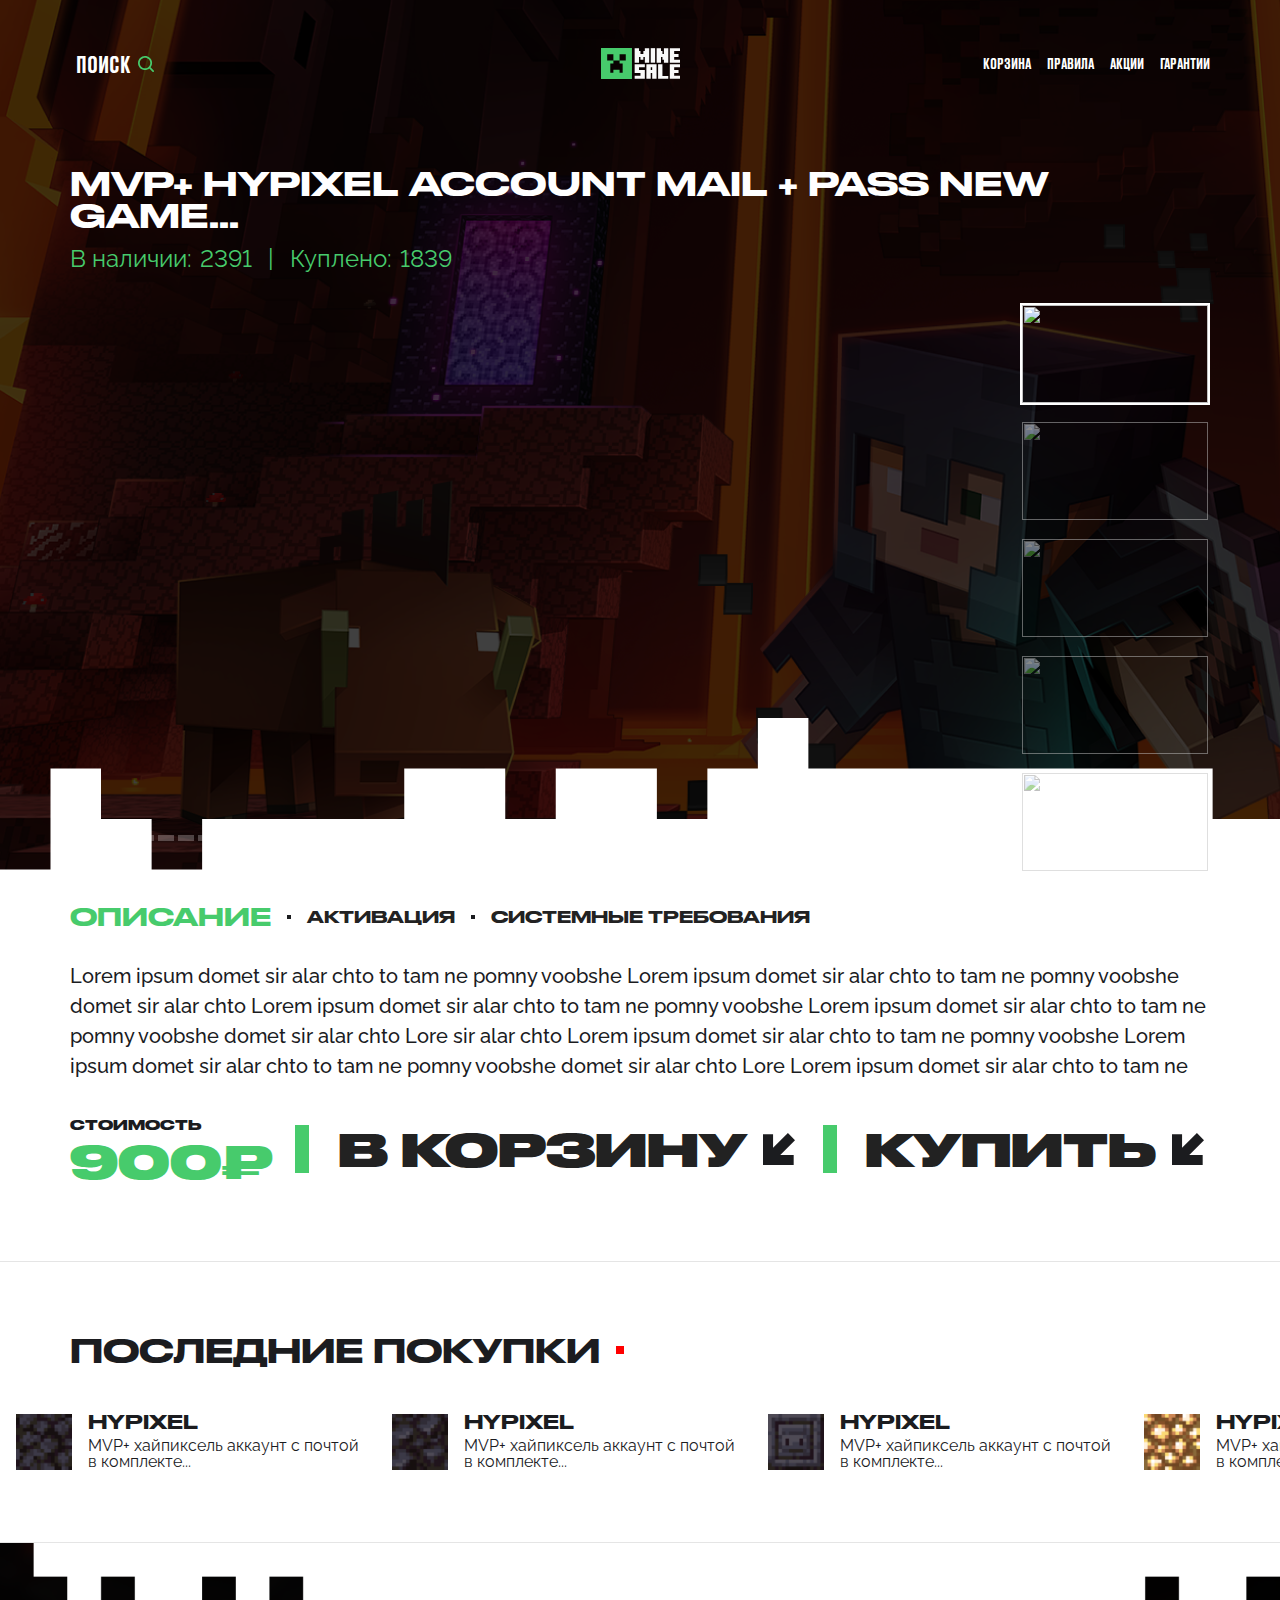
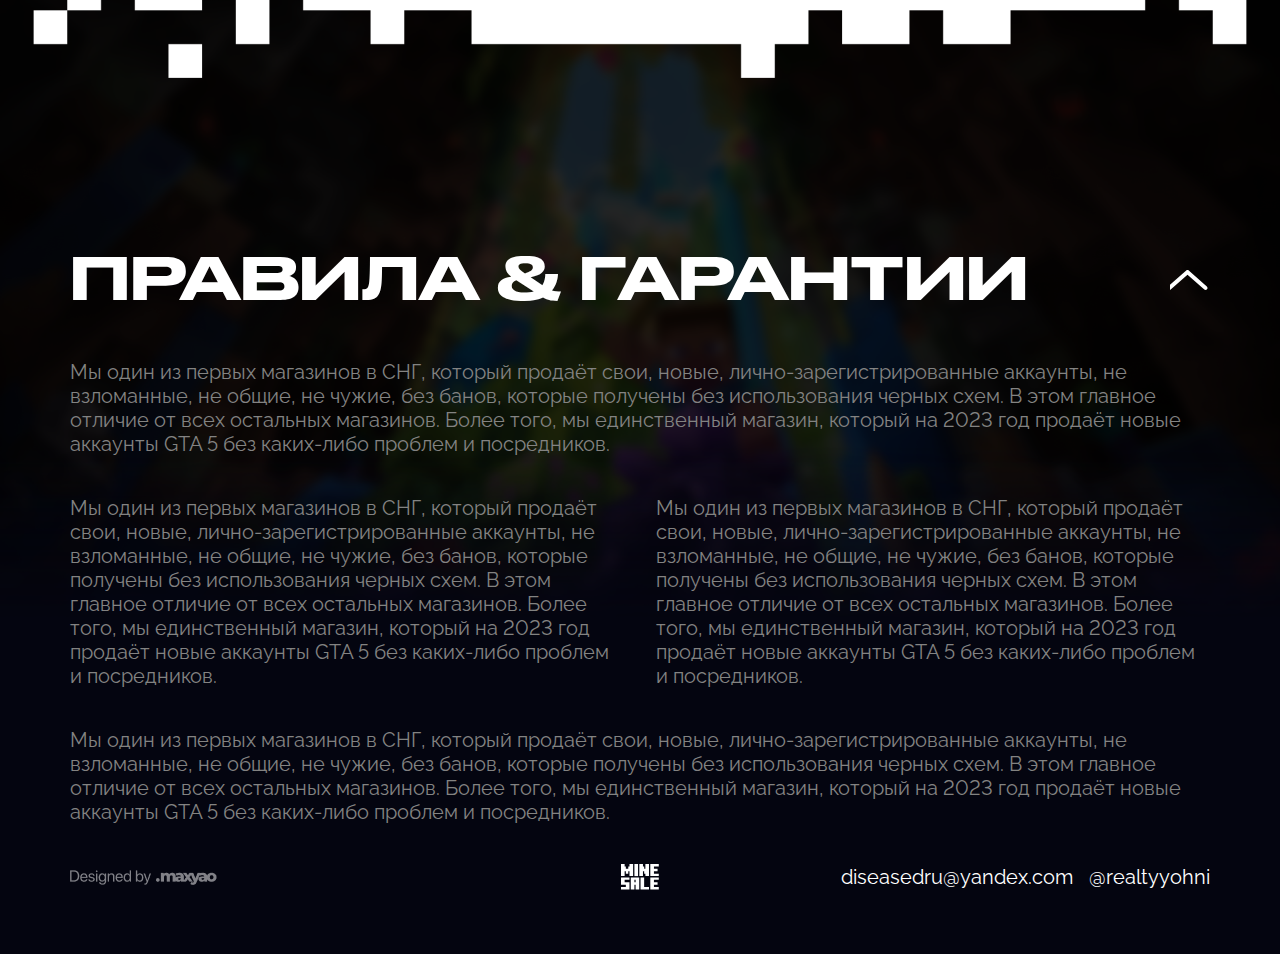
==== commit dcc5de1e: "Slider JS" ====
--- a/product.html
+++ b/product.html
@@ -7,6 +7,8 @@
     <meta http-equiv="X-UA-Compatible" content="ie=edge">
     <link rel="stylesheet" href="assets/css/style.css">
     <title>MineSale - Магазин аккаунтов Minecraft</title>
+    <script src="/assets/js/jquery.min.js"></script>
+    <script src="/assets/js/site.js"></script>
 </head>
 <body>
 <section id="product__page" class="product__page">
@@ -48,7 +50,11 @@
                             <a href="#">Гарантии</a>
                         </li>
                     </ul>
-                    <button id="mobile-menu-button" class="header__mobile-menu"><svg class="icn"><use xlink:href="/assets/images/icons.svg#burger-menu"></use></svg></button>
+                    <div id="mobile-menu-button" class="header__mobile-menu">
+                        <div class="menu-icon">
+                            <span></span>
+                        </div>
+                    </div>
                 </div>
             </div>
         </div>
@@ -67,21 +73,21 @@
                     </div>
                 </div>
                 <div class="product__media">
-                    <div class="product__media-main">
+                    <div id="media-1" class="product__media-main" style="background-image: url('');">
                         <div class="product__media-buttons">
                             <div class="product__media-buttons-item active"></div>
                             <div class="product__media-buttons-item"></div>
                             <div class="product__media-buttons-item"></div>
                             <div class="product__media-buttons-item"></div>
-                        </div>
-                        <img id="media-1" src="https://wallpapers.com/images/featured/s2kxfahyg30sob8q.jpg" alt="">
+                            <div class="product__media-buttons-item"></div>
+                        </div>
                     </div>
                     <div class="product__media-slides">
-                        <img class="active" id="slide-1" src="https://wallpapers.com/images/featured/s2kxfahyg30sob8q.jpg" alt="">
-                        <img id="slide-2" src="https://c4.wallpaperflare.com/wallpaper/948/782/354/minecraft-minecraft-dungeons-ocean-view-minecraft-dungeons-hidden-depths-4k-hd-wallpaper-preview.jpg" alt="">
-                        <img id="slide-3" src="https://wallpaperaccess.com/full/4003568.png" alt="">
-                        <img id="slide-4" src="https://cdn.exputer.com/wp-content/uploads/2022/09/minecraft-wallpaper-63-scaled.jpg" alt="">
-                        <img id="slide-5" src="https://wallpapercave.com/wp/wp9729810.jpg" alt="">
+                        <img class="product__media-slides-item active" id="slide-1" src="https://wallpapers.com/images/featured/s2kxfahyg30sob8q.jpg" alt="">
+                        <img class="product__media-slides-item" id="slide-2" src="https://c4.wallpaperflare.com/wallpaper/948/782/354/minecraft-minecraft-dungeons-ocean-view-minecraft-dungeons-hidden-depths-4k-hd-wallpaper-preview.jpg" alt="">
+                        <img class="product__media-slides-item" id="slide-3" src="https://wallpaperaccess.com/full/4003568.png" alt="">
+                        <img class="product__media-slides-item" id="slide-4" src="https://cdn.exputer.com/wp-content/uploads/2022/09/minecraft-wallpaper-63-scaled.jpg" alt="">
+                        <img class="product__media-slides-item" id="slide-5" src="https://wallpapercave.com/wp/wp9729810.jpg" alt="">
                     </div>
                 </div>
                 <div class="product__details">
--- a/assets/css/style.css
+++ b/assets/css/style.css
@@ -898,6 +898,7 @@
   height: 202px;
   max-width: 100%;
   overflow: hidden;
+  z-index: 0;
 }
 .main__products .products__list-item-image img {
   height: 100%;
@@ -1094,14 +1095,9 @@
   background-image: url(/assets/images/product_page_bg.png);
   background-repeat: no-repeat;
 }
-@media screen and (max-width: 1025px) {
+@media screen and (max-width: 780px) {
   .product__page {
-    background-position: 0 -20%;
-  }
-}
-@media screen and (max-width: 769px) {
-  .product__page {
-    background-position: 0 -130%;
+    background-position: 0px -345px;
   }
 }
 .product__page-body {
@@ -1121,7 +1117,7 @@
 }
 @media screen and (max-width: 768px) {
   .product__media {
-    display: block;
+    flex-direction: column;
   }
 }
 .product__media-buttons {
@@ -1150,9 +1146,21 @@
 .product__media-main {
   overflow: hidden;
   position: relative;
+  width: 100%;
+  background-repeat: no-repeat;
+  background-size: cover;
+  background-position: center center;
+  display: flex;
+  place-content: center;
+}
+@media screen and (max-width: 780px) {
+  .product__media-main {
+    height: 208px;
+  }
 }
 .product__media-main img {
-  width: 100%;
+  height: 100%;
+  max-width: 100%;
 }
 .product__media-slides {
   display: flex;
@@ -1167,6 +1175,7 @@
   }
 }
 .product__media-slides img {
+  border: 2px solid transparent;
   cursor: pointer;
   width: 186px;
   height: 98px;
@@ -1720,4 +1729,106 @@
   transform: rotate(180deg);
 }
 
+.menu-icon {
+  display: none;
+  position: relative;
+  z-index: 50;
+  align-items: center;
+  justify-content: flex-end;
+  width: 30px;
+  height: 24px;
+}
+
+.menu-icon span {
+  height: 2px;
+  width: 100%;
+  transform: scale(1);
+  background-color: #FAF6F2;
+}
+
+.menu-icon::before, .menu-icon::after {
+  content: "";
+  position: absolute;
+  height: 2px;
+  width: 100%;
+  background-color: #FAF6F2;
+  transition: all 0.3s ease 0s;
+}
+
+.menu-icon::before {
+  top: 0;
+}
+
+.menu-icon::after {
+  bottom: 0;
+}
+
+.menu-icon.active span {
+  transform: scale(0);
+}
+
+.menu-icon.active::before {
+  top: 50%;
+  transform: rotate(-45deg) translate(0, -50%);
+}
+
+.menu-icon.active::after {
+  bottom: 50%;
+  transform: rotate(45deg) translate(0, 50%);
+}
+
+@media (max-width: 780px) {
+  .menu-icon {
+    display: flex;
+  }
+  .menu-icon.active {
+    right: 15px;
+    top: 5px;
+  }
+  .header.active {
+    display: flex;
+    flex-direction: column;
+    justify-content: normal;
+    position: fixed;
+    height: 100%;
+    width: 100%;
+    top: 0;
+    bottom: 0;
+    left: 0;
+    right: 0;
+    background: rgba(0, 0, 0, 0.85);
+    backdrop-filter: blur(25px);
+    overflow-y: hidden;
+    z-index: 50;
+    row-gap: 78px;
+  }
+  .header__logotype.active {
+    order: 1;
+  }
+  .header__search-wrapper.active {
+    display: flex;
+    justify-content: center;
+    order: 2;
+  }
+  .header__nav.active {
+    display: flex;
+    flex-direction: column;
+    order: 3;
+  }
+  .header__nav.active li button {
+    font-size: 20px;
+  }
+  .header__nav.active li a {
+    font-size: 20px;
+  }
+}
+@keyframes burgerAnimation {
+  from {
+    opacity: 0;
+  }
+  to {
+    opacity: 1;
+  }
+}
+
 /*# sourceMappingURL=style.css.map */
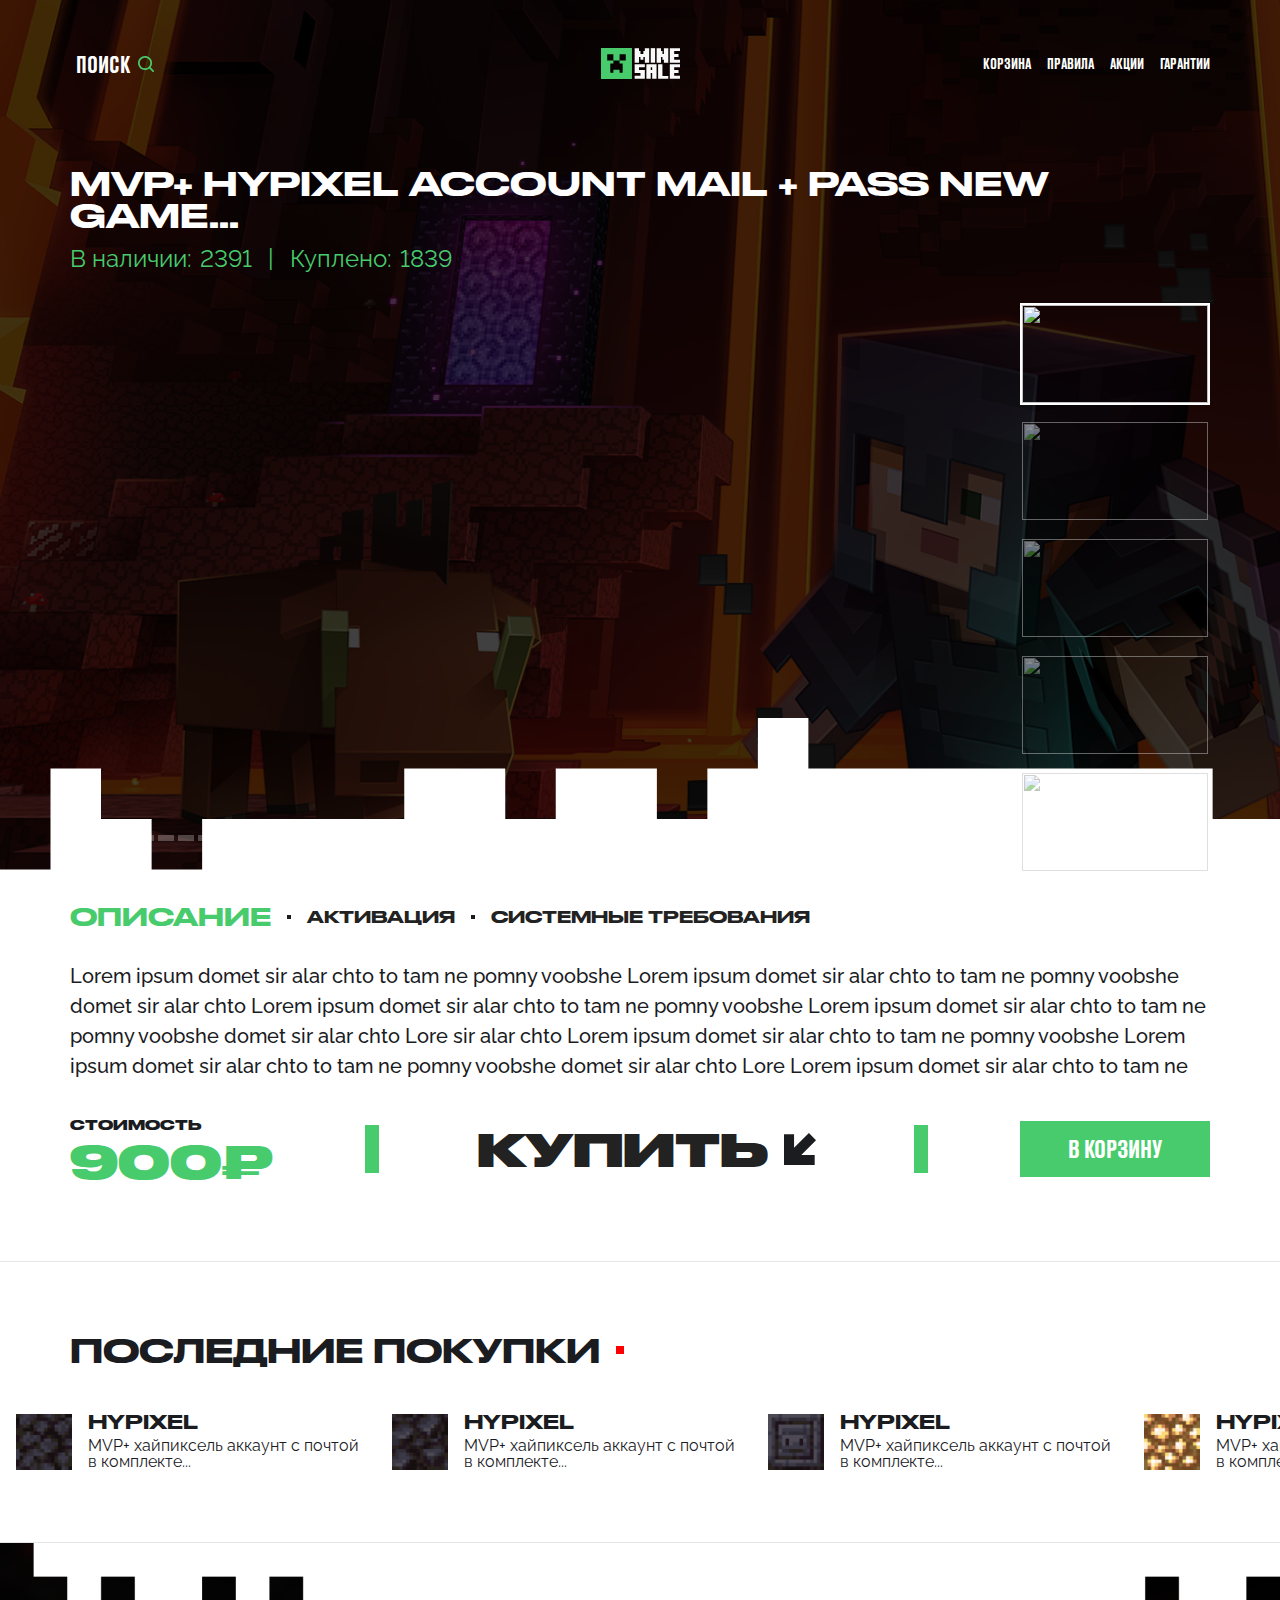
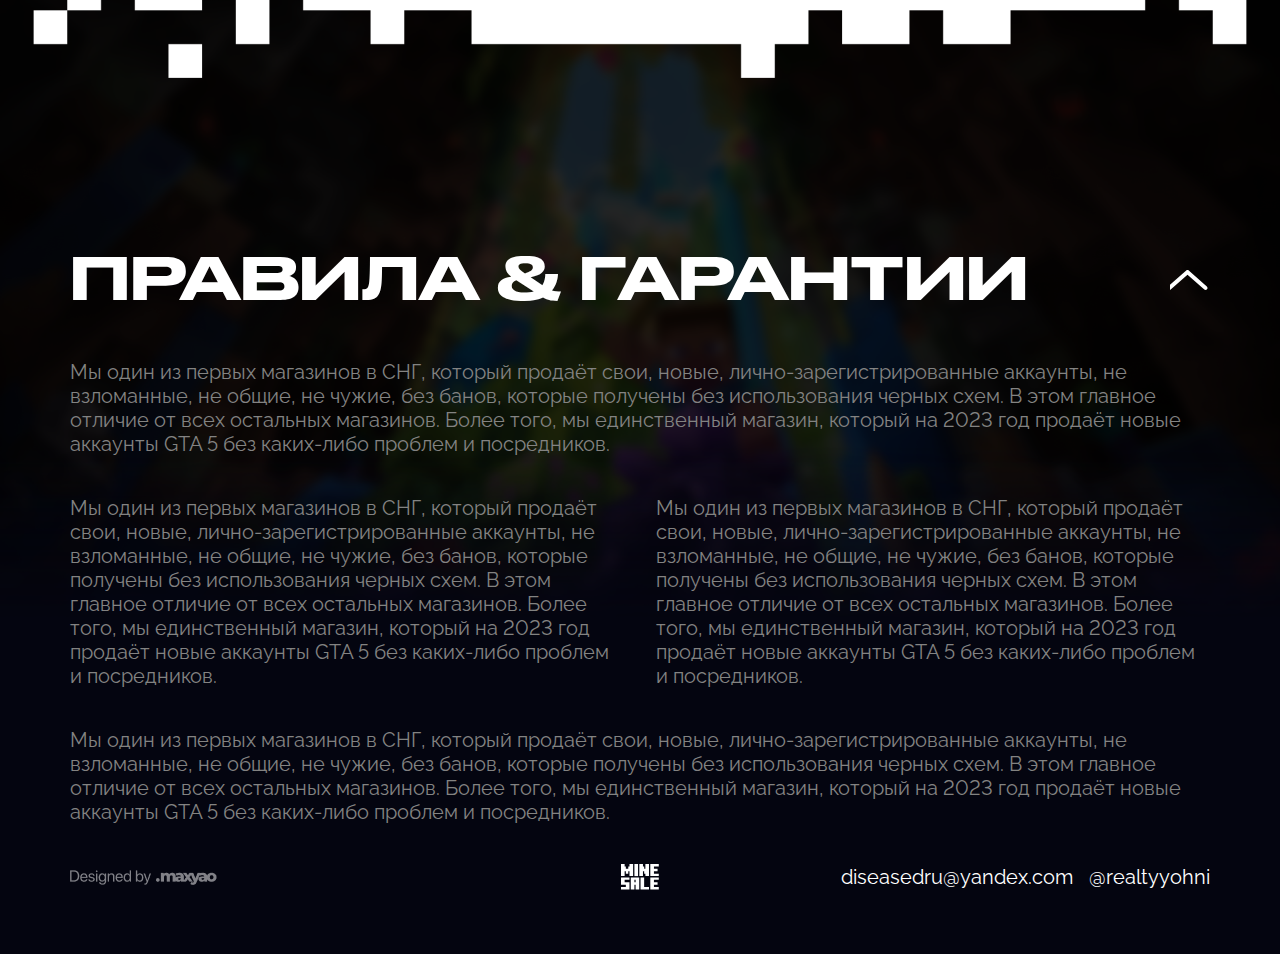
==== commit 816ea72d: "Product page fixes" ====
--- a/product.html
+++ b/product.html
@@ -106,9 +106,9 @@
                         </div>
                         <hr>
 
-                        <button>В корзину<svg class="icn"><use xlink:href="/assets/images/icons.svg#linkarrow-solid"></use></svg></button>
+                        <button class="product__details-cart">Купить<svg class="icn"><use xlink:href="/assets/images/icons.svg#linkarrow-solid"></use></svg></button>
                         <hr>
-                        <button>Купить<svg class="icn"><use xlink:href="/assets/images/icons.svg#linkarrow-solid"></use></svg></button>
+                        <button class="btn btn-md btn-primary">В корзину</button>
 
                     </div>
                 </div>
--- a/assets/css/style.css
+++ b/assets/css/style.css
@@ -440,7 +440,8 @@
 .input__item {
   position: relative;
   display: flex;
-  flex-direction: column;
+  align-items: center;
+  gap: 16px;
   width: 100%;
 }
 .input__item-checkbox {
@@ -974,7 +975,7 @@
     flex-direction: column;
   }
 }
-.product__details-buttons button {
+.product__details-buttons .product__details-cart {
   background: none;
   border: none;
   text-transform: uppercase;
@@ -989,18 +990,18 @@
   white-space: nowrap;
 }
 @media screen and (max-width: 1225px) {
-  .product__details-buttons button {
+  .product__details-buttons .product__details-cart {
     font-size: 25px;
   }
 }
-.product__details-buttons button:hover {
-  color: #47CB6C;
-}
-.product__details-buttons button:hover .icn {
+.product__details-buttons .product__details-cart:hover {
+  color: #47CB6C;
+}
+.product__details-buttons .product__details-cart:hover .icn {
   fill: #47CB6C;
   transform: rotate(180deg);
 }
-.product__details-buttons button .icn {
+.product__details-buttons .product__details-cart .icn {
   width: 32px;
   height: 32px;
   transition: fill ease 0.3s, transform ease 0.3s;
@@ -1278,6 +1279,26 @@
   border: none;
   transition: color ease 0.3s;
 }
+@media screen and (max-width: 780px) {
+  .header__search-input {
+    padding: 0 32px;
+  }
+}
+.header__search-submit {
+  background: none;
+  border: none;
+  padding: 0;
+}
+.header__search-submit .icn {
+  fill: #47CB6C;
+  transition: fill ease 0.3s, transform ease 0.3s;
+}
+.header__search-submit .icn:hover {
+  transform: rotate(180deg);
+}
+.header__search.hide {
+  display: none;
+}
 .header__search-wrapper {
   width: 100%;
 }
@@ -1285,6 +1306,9 @@
   .header__search-wrapper {
     display: none;
   }
+}
+.header__search-input.hide {
+  display: none;
 }
 .header__search:hover {
   color: #47CB6C;
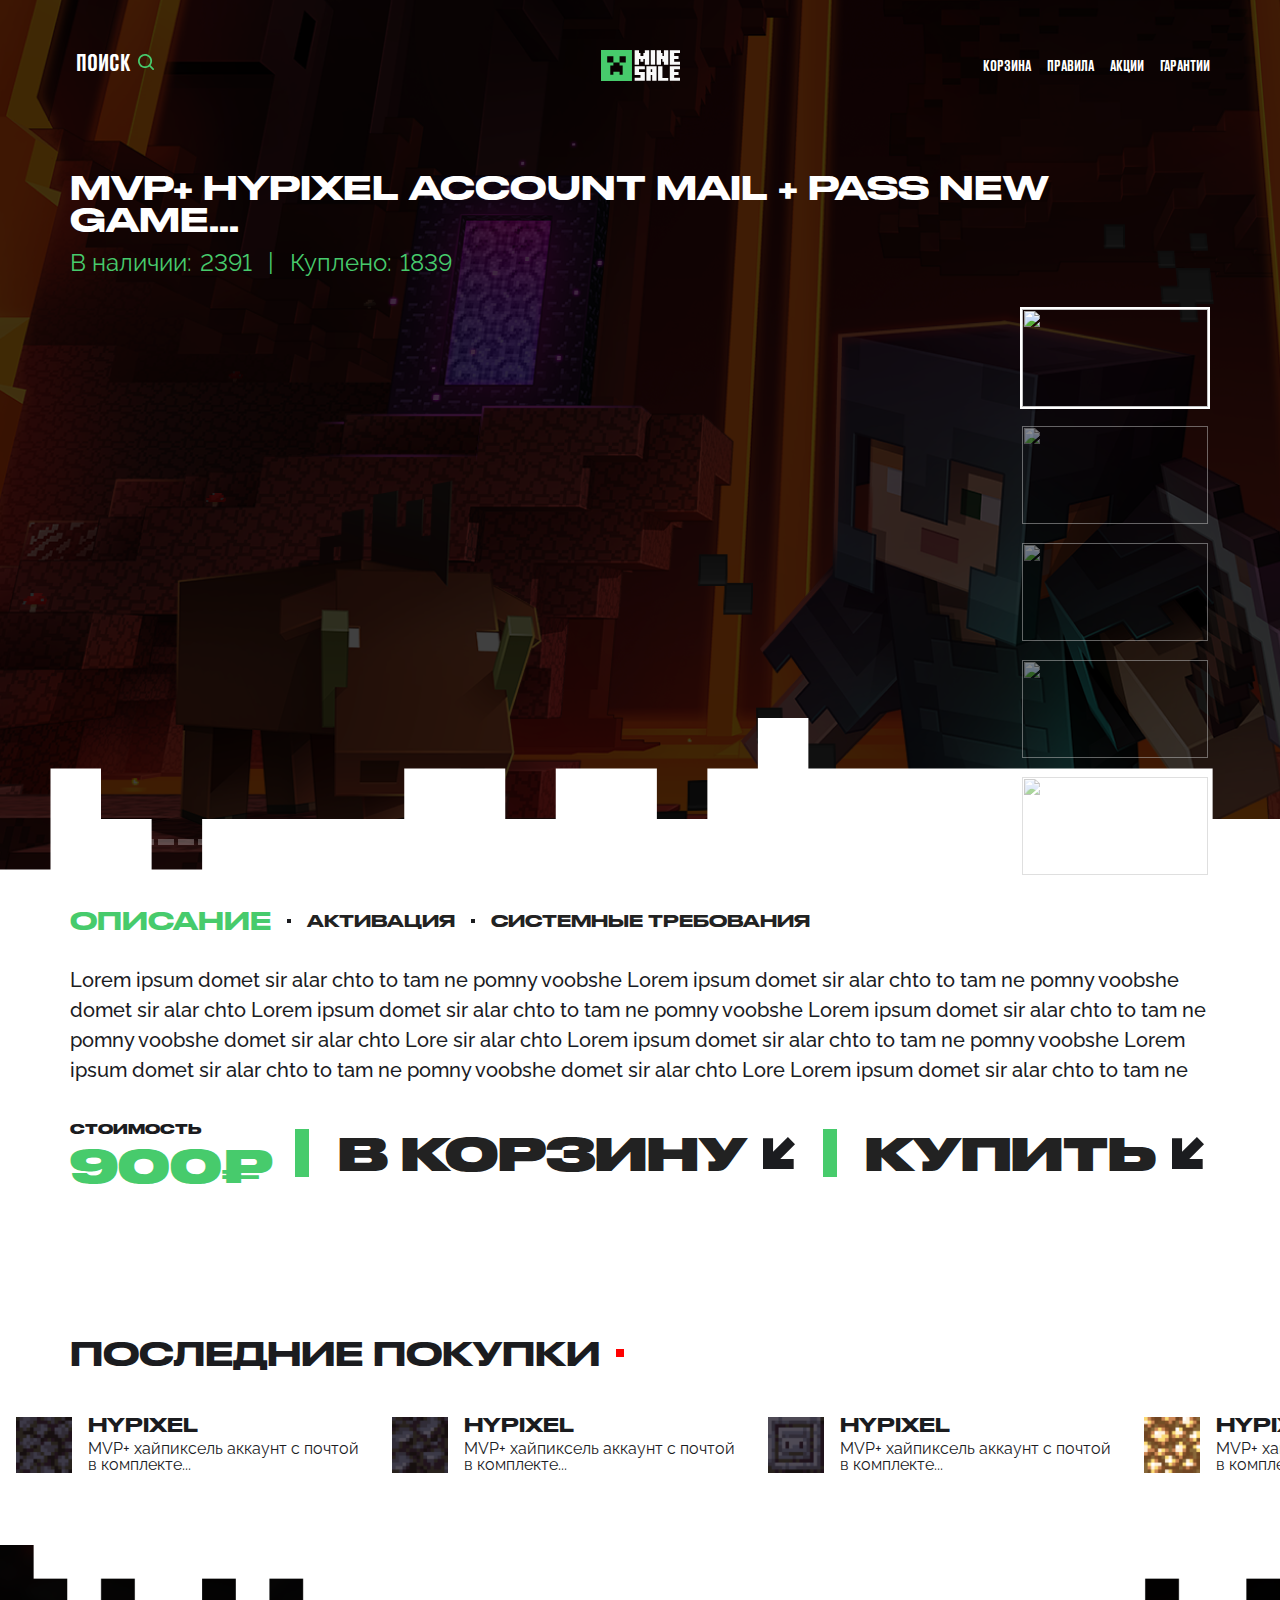
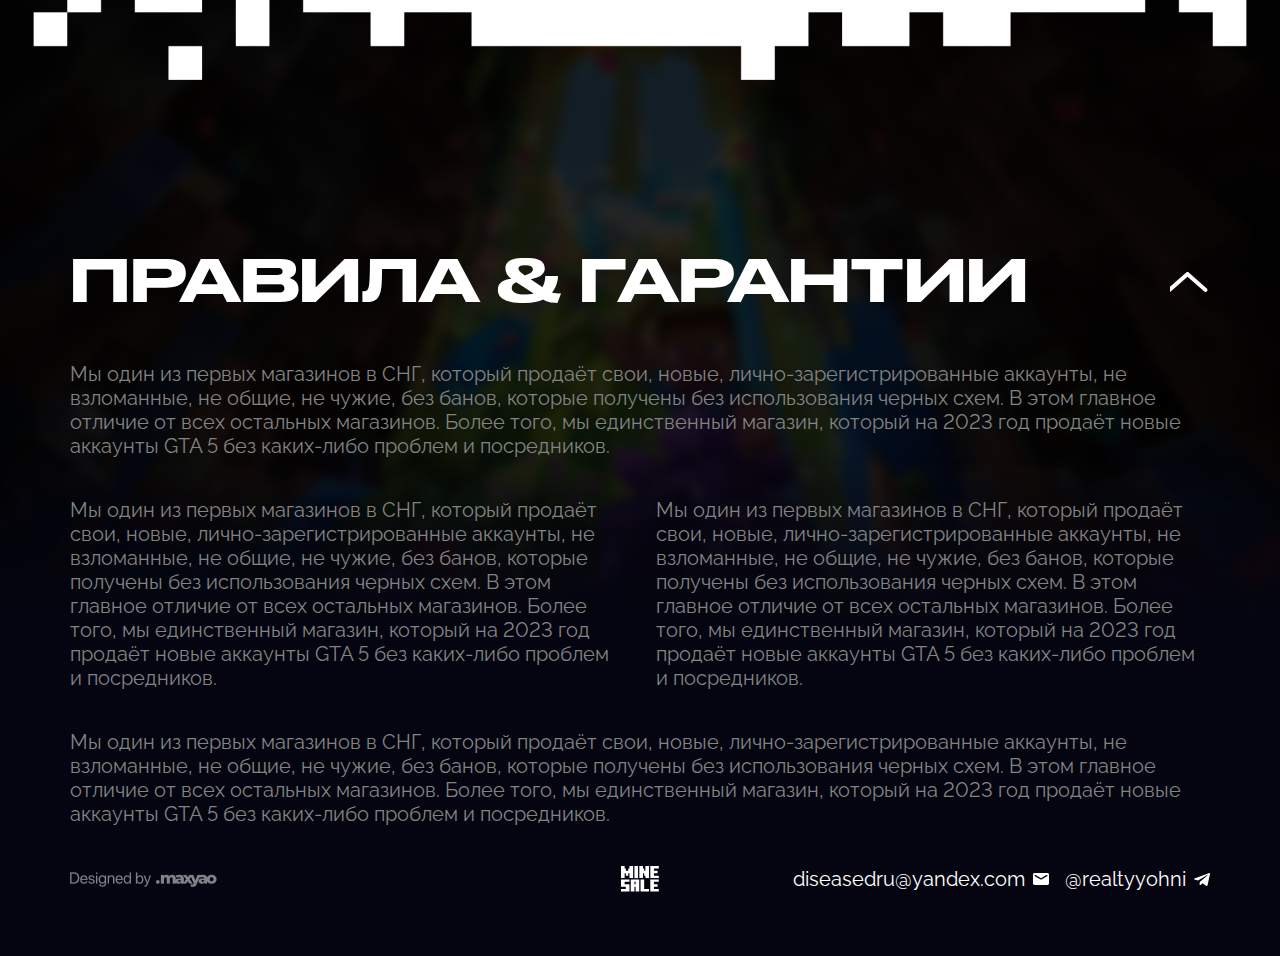
==== commit c28bb868: "Fixes" ====
--- a/product.html
+++ b/product.html
@@ -7,8 +7,8 @@
     <meta http-equiv="X-UA-Compatible" content="ie=edge">
     <link rel="stylesheet" href="assets/css/style.css">
     <title>MineSale - Магазин аккаунтов Minecraft</title>
-    <script src="/assets/js/jquery.min.js"></script>
-    <script src="/assets/js/site.js"></script>
+    <script src="./assets/js/jquery.min.js"></script>
+    <script src="./assets/js/site.js"></script>
 </head>
 <body>
 <section id="product__page" class="product__page">
@@ -17,9 +17,13 @@
             <div class="container-fluid">
                 <div class="header">
                     <div class="header__search-wrapper">
-                        <button class="header__search">
-                            Поиск <svg class="icn"><use xlink:href="/assets/images/icons.svg#search-line"></use></svg>
+                        <button id="toggle-search" class="header__search">
+                            Поиск <svg class="icn"><use xlink:href="./assets/images/icons.svg#search-line"></use></svg>
                         </button>
+                        <div id="input-search" class="input__item header__search-input hide">
+                            <input type="text" placeholder="Поиск товара...">
+                            <button class="header__search-submit"><svg class="icn"><use xlink:href="./assets/images/icons.svg#linkarrow-solid"></use></svg></button>
+                        </div>
                     </div>
                     <div class="header__logotype">
                         <a href="#">
@@ -38,7 +42,7 @@
                     </div>
                     <ul class="header__nav">
                         <li class="header__nav-item">
-                            <button onclick="showModal('cart')" type="button">Корзина</button>
+                            <button onclick="showModal('modal-cart')" type="button">Корзина</button>
                         </li>
                         <li class="header__nav-item">
                             <a href="#">Правила</a>
@@ -105,11 +109,9 @@
                             900₽
                         </div>
                         <hr>
-
-                        <button class="product__details-cart">Купить<svg class="icn"><use xlink:href="/assets/images/icons.svg#linkarrow-solid"></use></svg></button>
+                        <button class="product__details-cart">В корзину<svg class="icn"><use xlink:href="./assets/images/icons.svg#linkarrow-solid"></use></svg></button>
                         <hr>
-                        <button class="btn btn-md btn-primary">В корзину</button>
-
+                        <button class="product__details-cart">Купить<svg class="icn"><use xlink:href="./assets/images/icons.svg#linkarrow-solid"></use></svg></button>
                     </div>
                 </div>
             </div>
@@ -127,61 +129,61 @@
     <ul class="livedrop__list">
         <li>
             <a href="#" class="livedrop__list-item">
-                <img src="/assets/images/livedrop/livedrop_01.png" alt="">
-                <div class="livedrop__list-item-text">
-                    <span class="livedrop__list-item-header">Hypixel</span>
-                    <span class="livedrop__list-item-desc">MVP+ хайпиксель аккаунт с почтой в комплекте...</span>
-                </div>
-            </a>
-        </li>
-        <li>
-            <a href="#" class="livedrop__list-item">
-                <img src="/assets/images/livedrop/livedrop_02.png" alt="">
-                <div class="livedrop__list-item-text">
-                    <span class="livedrop__list-item-header">Hypixel</span>
-                    <span class="livedrop__list-item-desc">MVP+ хайпиксель аккаунт с почтой в комплекте...</span>
-                </div>
-            </a>
-        </li>
-        <li>
-            <a href="#" class="livedrop__list-item">
-                <img src="/assets/images/livedrop/livedrop_03.png" alt="">
-                <div class="livedrop__list-item-text">
-                    <span class="livedrop__list-item-header">Hypixel</span>
-                    <span class="livedrop__list-item-desc">MVP+ хайпиксель аккаунт с почтой в комплекте...</span>
-                </div>
-            </a>
-        </li>
-        <li>
-            <a href="#" class="livedrop__list-item">
-                <img src="/assets/images/livedrop/livedrop_04.png" alt="">
-                <div class="livedrop__list-item-text">
-                    <span class="livedrop__list-item-header">Hypixel</span>
-                    <span class="livedrop__list-item-desc">MVP+ хайпиксель аккаунт с почтой в комплекте...</span>
-                </div>
-            </a>
-        </li>
-        <li>
-            <a href="#" class="livedrop__list-item">
-                <img src="/assets/images/livedrop/livedrop_05.png" alt="">
-                <div class="livedrop__list-item-text">
-                    <span class="livedrop__list-item-header">Hypixel</span>
-                    <span class="livedrop__list-item-desc">MVP+ хайпиксель аккаунт с почтой в комплекте...</span>
-                </div>
-            </a>
-        </li>
-        <li>
-            <a href="#" class="livedrop__list-item">
-                <img src="/assets/images/livedrop/livedrop_06.png" alt="">
-                <div class="livedrop__list-item-text">
-                    <span class="livedrop__list-item-header">Hypixel</span>
-                    <span class="livedrop__list-item-desc">MVP+ хайпиксель аккаунт с почтой в комплекте...</span>
-                </div>
-            </a>
-        </li>
-        <li>
-            <a href="#" class="livedrop__list-item">
-                <img src="/assets/images/livedrop/livedrop_07.png" alt="">
+                <img src="./assets/images/livedrop/livedrop_01.png" alt="">
+                <div class="livedrop__list-item-text">
+                    <span class="livedrop__list-item-header">Hypixel</span>
+                    <span class="livedrop__list-item-desc">MVP+ хайпиксель аккаунт с почтой в комплекте...</span>
+                </div>
+            </a>
+        </li>
+        <li>
+            <a href="#" class="livedrop__list-item">
+                <img src="./assets/images/livedrop/livedrop_02.png" alt="">
+                <div class="livedrop__list-item-text">
+                    <span class="livedrop__list-item-header">Hypixel</span>
+                    <span class="livedrop__list-item-desc">MVP+ хайпиксель аккаунт с почтой в комплекте...</span>
+                </div>
+            </a>
+        </li>
+        <li>
+            <a href="#" class="livedrop__list-item">
+                <img src="./assets/images/livedrop/livedrop_03.png" alt="">
+                <div class="livedrop__list-item-text">
+                    <span class="livedrop__list-item-header">Hypixel</span>
+                    <span class="livedrop__list-item-desc">MVP+ хайпиксель аккаунт с почтой в комплекте...</span>
+                </div>
+            </a>
+        </li>
+        <li>
+            <a href="#" class="livedrop__list-item">
+                <img src="./assets/images/livedrop/livedrop_04.png" alt="">
+                <div class="livedrop__list-item-text">
+                    <span class="livedrop__list-item-header">Hypixel</span>
+                    <span class="livedrop__list-item-desc">MVP+ хайпиксель аккаунт с почтой в комплекте...</span>
+                </div>
+            </a>
+        </li>
+        <li>
+            <a href="#" class="livedrop__list-item">
+                <img src="./assets/images/livedrop/livedrop_05.png" alt="">
+                <div class="livedrop__list-item-text">
+                    <span class="livedrop__list-item-header">Hypixel</span>
+                    <span class="livedrop__list-item-desc">MVP+ хайпиксель аккаунт с почтой в комплекте...</span>
+                </div>
+            </a>
+        </li>
+        <li>
+            <a href="#" class="livedrop__list-item">
+                <img src="./assets/images/livedrop/livedrop_06.png" alt="">
+                <div class="livedrop__list-item-text">
+                    <span class="livedrop__list-item-header">Hypixel</span>
+                    <span class="livedrop__list-item-desc">MVP+ хайпиксель аккаунт с почтой в комплекте...</span>
+                </div>
+            </a>
+        </li>
+        <li>
+            <a href="#" class="livedrop__list-item">
+                <img src="./assets/images/livedrop/livedrop_07.png" alt="">
                 <div class="livedrop__list-item-text">
                     <span class="livedrop__list-item-header">Hypixel</span>
                     <span class="livedrop__list-item-desc">MVP+ хайпиксель аккаунт с почтой в комплекте...</span>
@@ -197,7 +199,7 @@
                 <div class="footer__wrapper">
                     <div class="footer__header">
                         Правила & Гарантии
-                        <a href="#"><svg class="icn"><use xlink:href="/assets/images/icons.svg#drop-line"></use></svg></a>
+                        <a href="#"><svg class="icn"><use xlink:href="./assets/images/icons.svg#drop-line"></use></svg></a>
                     </div>
                     <span>Мы один из первых магазинов в СНГ, который продаёт свои, новые, лично-зарегистрированные аккаунты, не взломанные, не общие, не чужие, без банов, которые получены без использования черных схем. В этом главное отличие от всех остальных магазинов. Более того, мы единственный магазин, который на 2023 год продаёт новые аккаунты GTA 5  без каких-либо проблем и посредников.</span>
                     <div class="row">
@@ -207,7 +209,7 @@
                     <span>Мы один из первых магазинов в СНГ, который продаёт свои, новые, лично-зарегистрированные аккаунты, не взломанные, не общие, не чужие, без банов, которые получены без использования черных схем. В этом главное отличие от всех остальных магазинов. Более того, мы единственный магазин, который на 2023 год продаёт новые аккаунты GTA 5  без каких-либо проблем и посредников.</span>
                     <div class="footer__bottom">
                         <div class="footer__copy">
-                            <img src="/assets/images/design_copy.png" alt="">
+                            <img src="./assets/images/design_copy.png" alt="">
                         </div>
                         <div class="footer__logotype">
                             <a href="/">
@@ -224,8 +226,8 @@
                             </a>
                         </div>
                         <div class="footer__contacts">
-                            <a href="mailto: diseasedru@yandex.com">diseasedru@yandex.com</a>
-                            <a target="_blank" href="https://t.me/realtyyohni">@realtyyohni</a>
+                            <a href="mailto: diseasedru@yandex.com">diseasedru@yandex.com <svg class="icn"><use xlink:href="./assets/images/icons.svg#mail-solid"></use></svg></a>
+                            <a target="_blank" href="https://t.me/realtyyohni">@realtyyohni <svg class="icn"><use xlink:href="./assets/images/icons.svg#tg-solid"></use></svg></a>
                         </div>
                     </div>
                 </div>
--- a/assets/css/style.css
+++ b/assets/css/style.css
@@ -440,8 +440,8 @@
 .input__item {
   position: relative;
   display: flex;
-  align-items: center;
-  gap: 16px;
+  flex-direction: column;
+  align-items: flex-start;
   width: 100%;
 }
 .input__item-checkbox {
@@ -502,6 +502,7 @@
 
 html {
   scroll-behavior: smooth;
+  overflow-x: hidden;
 }
 
 body {
@@ -509,6 +510,7 @@
   min-width: 340px;
   color: #1B1C1F;
   font-family: "Raleway", sans-serif;
+  overflow-x: hidden;
 }
 
 .container-fluid {
@@ -542,26 +544,44 @@
   position: relative;
 }
 .main__head-illustration {
-  position: absolute;
-  width: 572px;
-  height: 620px;
-  right: 172px;
-  top: 414px;
+  width: 470px;
+  height: 510px;
   pointer-events: none;
   z-index: -1;
 }
+.main__head-illustration-wrapper {
+  display: flex;
+  align-items: center;
+  justify-content: center;
+  width: 100%;
+  height: 100%;
+  position: absolute;
+  right: -536px;
+  top: 241px;
+  pointer-events: none;
+}
+@media screen and (max-width: 1024px) {
+  .main__head-illustration-wrapper {
+    right: -269px;
+    top: 147px;
+  }
+}
+@media screen and (max-width: 780px) {
+  .main__head-illustration-wrapper {
+    right: 0;
+    top: 169px;
+  }
+}
 @media screen and (max-width: 1024px) {
   .main__head-illustration {
-    top: 256px;
-    right: 0;
+    width: 372px;
+    height: 404px;
   }
 }
 @media screen and (max-width: 780px) {
   .main__head-illustration {
-    top: 328px;
-    right: 32px;
-    width: 296px;
-    height: 322px;
+    width: 272px;
+    height: 296px;
   }
 }
 .main__head-body {
@@ -605,8 +625,6 @@
   display: flex;
   flex-direction: column;
   padding: 72px 0;
-  border-top: 1px solid rgba(0, 0, 0, 0.1);
-  border-bottom: 1px solid rgba(0, 0, 0, 0.1);
   position: relative;
   top: -84px;
 }
@@ -757,7 +775,7 @@
   gap: 24px;
   flex-wrap: wrap;
 }
-.main__products .products__categories li a {
+.main__products .products__categories li button {
   font-family: "DrukText", sans-serif;
   text-decoration: none;
   color: #1B1C1F;
@@ -765,28 +783,31 @@
   line-height: 24px;
   text-transform: uppercase;
   transition: color ease 0.3s, font-size ease 0.3s;
+  background: none;
+  border: none;
+  padding: 0;
 }
 @media screen and (max-width: 1024px) {
-  .main__products .products__categories li a {
+  .main__products .products__categories li button {
     font-size: 16px;
     line-height: 16px;
   }
 }
-.main__products .products__categories li a.active {
+.main__products .products__categories li button.active {
   font-size: 32px;
   color: #47CB6C;
 }
 @media screen and (max-width: 1024px) {
-  .main__products .products__categories li a.active {
+  .main__products .products__categories li button.active {
     font-size: 24px;
   }
 }
-.main__products .products__categories li a:hover {
+.main__products .products__categories li button:hover {
   font-size: 32px;
   color: #47CB6C;
 }
 @media screen and (max-width: 1024px) {
-  .main__products .products__categories li a:hover {
+  .main__products .products__categories li button:hover {
     font-size: 24px;
   }
 }
@@ -889,6 +910,21 @@
   gap: 40px;
   grid-gap: 40px;
 }
+@media screen and (max-width: 1024px) {
+  .main__products .products__list {
+    grid-template-columns: repeat(3, 1fr);
+  }
+}
+@media screen and (max-width: 780px) {
+  .main__products .products__list {
+    grid-template-columns: repeat(2, 1fr);
+  }
+}
+@media screen and (max-width: 420px) {
+  .main__products .products__list {
+    grid-template-columns: repeat(1, 1fr);
+  }
+}
 .main__products .products__list-item {
   display: flex;
   flex-direction: column;
@@ -900,6 +936,17 @@
   max-width: 100%;
   overflow: hidden;
   z-index: 0;
+  display: flex;
+  align-items: center;
+  justify-content: center;
+}
+.main__products .products__list-item-image-wrapper {
+  width: 100%;
+  height: 100%;
+  background-image: url(https://wallpapers.com/images/featured/s2kxfahyg30sob8q.jpg);
+  background-repeat: no-repeat;
+  background-size: cover;
+  background-position: center center;
 }
 .main__products .products__list-item-image img {
   height: 100%;
@@ -919,9 +966,16 @@
   font-size: 46px;
   line-height: 40px;
 }
+@media screen and (max-width: 780px) {
+  .main__products .products__list-item-image .price {
+    font-size: 32px;
+    line-height: 32px;
+    bottom: -4px;
+  }
+}
 .main__products .products__list-item-link {
   text-decoration: none;
-  display: flex;
+  display: inline-block;
   align-items: center;
   gap: 8px;
   font-family: "DrukWide", sans-serif;
@@ -929,13 +983,36 @@
   color: #1B1C1F;
   font-size: 32px;
   line-height: 24px;
+  white-space: nowrap;
+  overflow: hidden;
+  text-overflow: ellipsis;
   transition: color ease 0.3s;
-}
-.main__products .products__list-item-link .icn {
+  width: 100%;
+}
+.main__products .products__list-item-link-wrapper {
+  display: flex;
+  align-items: center;
+  gap: 8px;
+}
+.main__products .products__list-item-link-wrapper .icn {
   width: 24px;
   height: 24px;
   transition: transform ease 0.3s, fill ease 0.3s;
 }
+.main__products .products__list-item-link-wrapper:hover .icn {
+  transform: rotate(180deg);
+  fill: #47CB6C;
+}
+@media screen and (max-width: 780px) {
+  .main__products .products__list-item-link {
+    font-size: 24px;
+    line-height: 16px;
+  }
+  .main__products .products__list-item-link .icn {
+    width: 16px;
+    height: 16px;
+  }
+}
 .main__products .products__list-item-link:hover {
   color: #47CB6C;
 }
@@ -946,6 +1023,11 @@
 .main__products .products__list-item .desc {
   font-size: 16px;
   line-height: 125%;
+}
+@media screen and (max-width: 780px) {
+  .main__products .products__list-item .desc {
+    font-size: 12px;
+  }
 }
 .main__products .products__more {
   display: flex;
@@ -1093,7 +1175,7 @@
   color: #47CB6C;
 }
 .product__page {
-  background-image: url(/assets/images/product_page_bg.png);
+  background-image: url(../images/product_page_bg.png);
   background-repeat: no-repeat;
 }
 @media screen and (max-width: 780px) {
@@ -1227,6 +1309,34 @@
   line-height: 24px;
   color: #47CB6C;
 }
+.static {
+  background-image: url("../images/static-page__bg.png");
+  background-repeat: no-repeat;
+  background-size: contain;
+  background-position: top center;
+}
+@media screen and (max-width: 780px) {
+  .static {
+    background-size: 250%;
+  }
+}
+.static__content {
+  display: flex;
+  flex-direction: column;
+  gap: 16px;
+  margin-top: 120px;
+  margin-bottom: 32px;
+}
+.static__content h1 {
+  font-family: "DrukWide", sans-serif;
+  font-size: 24px;
+  line-height: 24px;
+}
+.static__content p {
+  font-size: 18px;
+  line-height: 150%;
+}
+
 header.show {
   background: #47CB6C;
 }
@@ -1279,6 +1389,11 @@
   border: none;
   transition: color ease 0.3s;
 }
+.header__search-input {
+  flex-direction: row;
+  align-items: center;
+  gap: 16px;
+}
 @media screen and (max-width: 780px) {
   .header__search-input {
     padding: 0 32px;
@@ -1301,6 +1416,7 @@
 }
 .header__search-wrapper {
   width: 100%;
+  height: 35px;
 }
 @media screen and (max-width: 780px) {
   .header__search-wrapper {
@@ -1364,7 +1480,7 @@
 }
 
 footer {
-  background-image: url(/assets/images/footer__bg.png);
+  background-image: url(../images/footer__bg.png);
   background-repeat: no-repeat;
   background-size: contain;
   background-color: #040510;
@@ -1418,6 +1534,42 @@
 }
 footer .footer__copy {
   width: 100%;
+  display: flex;
+  align-items: center;
+  gap: 32px;
+}
+@media screen and (max-width: 780px) {
+  footer .footer__copy {
+    display: flex;
+    align-items: center;
+    justify-content: center;
+    flex-direction: column;
+  }
+}
+footer .footer__copy-leq {
+  display: flex;
+  flex-direction: column;
+  font-size: 10px;
+  text-transform: uppercase;
+  gap: 8px;
+  color: #838382;
+}
+@media screen and (max-width: 780px) {
+  footer .footer__copy-leq {
+    align-items: center;
+    justify-content: center;
+  }
+}
+footer .footer__copy-leq a {
+  font-size: 14px;
+  line-height: 16px;
+  font-weight: 600;
+  color: white;
+  text-decoration: none;
+  transition: color ease 0.3s;
+}
+footer .footer__copy-leq a:hover {
+  color: #47CB6C;
 }
 @media screen and (max-width: 780px) {
   footer .footer__copy {
@@ -1446,9 +1598,18 @@
   line-height: 24px;
   color: white;
   transition: color ease 0.3s;
+  display: flex;
+  align-items: center;
+  gap: 8px;
+}
+footer .footer__contacts a .icn {
+  fill: white;
 }
 footer .footer__contacts a:hover {
   color: #47CB6C;
+}
+footer .footer__contacts a:hover .icn {
+  fill: #47CB6C;
 }
 @media screen and (max-width: 780px) {
   footer .footer__contacts {
@@ -1481,275 +1642,666 @@
   }
 }
 
-.modal {
-  display: none;
+.popup.open .popup__overlay, .popup.open .popup__window {
+  opacity: 1;
+  z-index: 1000;
+}
+
+.popup.open .popup__overlay {
+  background-color: rgba(27, 27, 27, 0.15);
+  overflow-y: auto;
+  visibility: visible;
+}
+
+.popup.open .popup__window {
+  -webkit-transform: translateY(0);
+  -ms-transform: translateY(0);
+  transform: translateY(0);
+}
+
+.popup.hide .popup__overlay, .popup.hide .popup__window {
+  opacity: 0;
+  z-index: 1000;
+}
+
+.popup.hide .popup__overlay {
+  background-color: rgba(27, 27, 27, 0);
+  visibility: hidden;
+}
+
+.popup.hide .popup__window {
+  -webkit-transform: translateY(-1000px);
+  -ms-transform: translateY(-1000px);
+  transform: translateY(-1000px);
+}
+
+.popup__overlay, .popup__window {
+  opacity: 0;
+  z-index: -10;
+}
+
+.popup__overlay {
   position: fixed;
-  z-index: 10;
+  display: -webkit-box;
+  display: -ms-flexbox;
+  display: flex;
+  -webkit-box-pack: center;
+  -ms-flex-pack: center;
+  justify-content: center;
+  top: 0;
+  right: 0;
+  bottom: 0;
+  left: 0;
+  visibility: hidden;
+  background-color: rgba(0, 0, 0, 0.5);
+  -webkit-backdrop-filter: blur(15px);
+  backdrop-filter: blur(15px);
+  -webkit-transition: background-color 0.5s ease, visibility 0.5s ease, opacity 0.5s ease;
+  -o-transition: background-color 0.5s ease, visibility 0.5s ease, opacity 0.5s ease;
+  transition: background-color 0.5s ease, visibility 0.5s ease, opacity 0.5s ease;
+}
+
+.popup__overlay::-webkit-scrollbar {
+  width: 4px;
+  height: 4px;
+}
+
+.popup__overlay::-webkit-scrollbar-thumb {
+  border-radius: 10px;
+  background-color: rgba(255, 255, 255, 0.25);
+}
+
+.popup__overlay::-webkit-scrollbar-track {
+  width: 0;
+}
+
+.popup__window {
+  position: relative;
+  overflow: hidden;
+  max-width: 1100px;
+  height: -webkit-fit-content;
+  height: -moz-fit-content;
+  height: fit-content;
+  -webkit-transform: translateY(-1000px);
+  -ms-transform: translateY(-1000px);
+  transform: translateY(-1000px);
+  background-color: #0c0b14;
+  -webkit-transition: opacity 0.5s ease, visibility 0.5s ease, -webkit-transform 0.5s ease;
+  transition: opacity 0.5s ease, visibility 0.5s ease, -webkit-transform 0.5s ease;
+  -o-transition: transform 0.5s ease, opacity 0.5s ease, visibility 0.5s ease;
+  transition: transform 0.5s ease, opacity 0.5s ease, visibility 0.5s ease;
+  transition: transform 0.5s ease, opacity 0.5s ease, visibility 0.5s ease, -webkit-transform 0.5s ease;
+}
+
+.popup__close {
+  position: absolute;
+  width: 24px;
+  height: 24px;
+  top: 15px;
+  right: 10px;
+  z-index: 100;
+  background: none;
+}
+.popup__close:hover .icn {
+  fill: #47CB6C;
+}
+.popup__close .icn {
+  fill: white;
+  width: 24px;
+  height: 24px;
+  pointer-events: none;
+}
+
+.popup__close-icon {
   width: 100%;
   height: 100%;
-  background: rgba(0, 0, 0, 0.5);
-  top: 0;
-  left: 0;
-  align-items: center;
-  justify-content: center;
+  fill: #fff;
+  pointer-events: none;
+}
+
+.basket {
+  position: relative;
+  width: 100%;
+}
+
+.basket__title {
+  font-family: "DrukWide", sans-serif;
+  font-weight: 500;
+  font-size: 28px;
+  line-height: 32px;
+  text-transform: uppercase;
   color: #fff;
-}
-.modal__wrapper {
-  width: 1100px;
-  background-color: #000;
-  margin: auto auto;
-  position: relative;
-  display: flex;
-  flex-direction: column;
-  justify-content: space-between;
-}
-.modal__header {
-  font-family: "DrukWide", sans-serif;
-  font-size: 28px;
-  text-transform: uppercase;
-  display: flex;
-  justify-content: center;
-  align-items: center;
-  padding: 24px 0;
+  text-align: center;
+  border-bottom: 1px solid rgba(255, 255, 255, 0.1);
+  padding: 32px;
   background-image: url(/assets/images/modal_header_bg.png);
   background-repeat: no-repeat;
-  background-position: top center;
-  background-size: cover;
-  border-bottom: 1px solid rgba(255, 255, 255, 0.2);
-}
-.modal__body {
-  height: 100%;
-}
-.modal__body .cart__body {
-  height: 100%;
-}
-.modal__body .cart__body .row {
-  height: 100%;
-  display: flex;
+  background-size: contain;
+}
+
+.basket__form {
+  display: -webkit-box;
+  display: -ms-flexbox;
+  display: flex;
+  flex-direction: column;
+  color: #fff;
+}
+
+.basket__wrapper {
+  display: flex;
+}
+@media screen and (max-width: 1024px) {
+  .basket__wrapper {
+    flex-direction: column;
+  }
+}
+.basket__wrapper .basket__pay {
+  padding: 32px;
+  display: flex;
+  flex-direction: column;
+  gap: 16px;
+}
+
+.basket__info {
+  max-width: 490px;
+  width: 100%;
+  border-right: 1px solid rgba(255, 255, 255, 0.1);
+}
+@media screen and (max-width: 1024px) {
+  .basket__info {
+    max-width: unset;
+  }
+}
+
+.basket__info-header {
+  padding-top: 32px;
+  padding-left: 32px;
+  padding-right: 32px;
+  display: -webkit-box;
+  display: -ms-flexbox;
+  display: flex;
+  -webkit-box-align: center;
+  -ms-flex-align: center;
+  align-items: center;
+  -webkit-box-pack: justify;
+  -ms-flex-pack: justify;
+  justify-content: space-between;
+  margin-bottom: 10px;
+}
+
+.basket .basket__info-title {
+  -ms-flex-negative: 0;
+  flex-shrink: 0;
+}
+
+.basket .basket__info-title--left {
+  -ms-flex-preferred-size: 360px;
+  flex-basis: 360px;
+}
+
+.basket .basket__info-title--right {
+  -ms-flex-preferred-size: 120px;
+  flex-basis: 120px;
+}
+
+.basket__subtitle {
+  display: block;
+  font-weight: 300;
+  font-size: 14px;
+  line-height: 24px;
+  -webkit-box-flex: 0;
+  -ms-flex-positive: 0;
+  flex-grow: 0;
+  opacity: 0.25;
+}
+
+.basket__basket-info-title--left {
+  -ms-flex-preferred-size: 360px;
+  flex-basis: 360px;
+}
+
+.basket__basket-info-title--right {
+  -ms-flex-preferred-size: 120px;
+  flex-basis: 120px;
+}
+
+.basket__product-list {
+  position: relative;
+  padding: 0 32px 0 32px;
+  display: flex;
+  flex-direction: column;
+  gap: 16px;
+}
+
+.basket__product-item {
+  display: -webkit-box;
+  display: -ms-flexbox;
+  display: flex;
+  -webkit-box-align: stretch;
+  -ms-flex-align: stretch;
   align-items: stretch;
-}
-.modal__body .cart__body .row .cart__left {
-  width: 100%;
-}
-.modal__body .cart__body .row .cart__left .cart__total {
-  display: flex;
-  flex-direction: column;
-  border-top: 1px solid rgba(255, 255, 255, 0.2);
-  padding: 32px;
-  gap: 8px;
-}
-.modal__body .cart__body .row .cart__left .cart__total-item {
-  width: 100%;
-  display: flex;
-  align-items: flex-end;
-  gap: 8px;
-}
-.modal__body .cart__body .row .cart__left .cart__total .total-title {
-  color: #838382;
-  font-size: 12px;
-  line-height: 16px;
-}
-.modal__body .cart__body .row .cart__left .cart__total .total-value {
+  -webkit-box-pack: justify;
+  -ms-flex-pack: justify;
+  justify-content: space-between;
+  position: relative;
+}
+
+.basket__game-title {
+  font-family: "DrukWide", sans-serif;
+  text-transform: uppercase;
+  position: relative;
+  margin: 0;
+  padding: 12px 10px;
+  font-size: 20px;
+  line-height: 20px;
+  border-radius: 5px;
+  -webkit-box-flex: 0;
+  -ms-flex: 0 1 360px;
+  flex: 0 1 360px;
+  overflow: hidden;
+  white-space: nowrap;
+  background: -webkit-gradient(linear, left top, right top, color-stop(74.92%, #fff), color-stop(98.8%, rgba(255, 255, 255, 0)));
+  background: -o-linear-gradient(left, #fff 74.92%, rgba(255, 255, 255, 0) 98.8%);
+  background: linear-gradient(90deg, #fff 74.92%, rgba(255, 255, 255, 0) 98.8%);
+  -webkit-background-clip: text;
+  background-clip: text;
+  color: transparent;
+}
+
+.basket__game-title::after {
+  padding: 1px;
+}
+
+.basket__game-nav {
+  position: relative;
+  display: -webkit-box;
+  display: -ms-flexbox;
+  display: flex;
+  -webkit-box-align: center;
+  -ms-flex-align: center;
+  align-items: center;
+  border-radius: 5px;
+  -webkit-box-flex: 0;
+  -ms-flex: 0 1 120px;
+  flex: 0 1 120px;
+}
+
+.basket__game-nav::after {
+  padding: 1px;
+}
+
+.basket__btn-number {
+  font-family: "DrukWide", sans-serif;
+  position: relative;
+  width: 44px;
+  height: 44px;
+  font-size: 20px;
+  line-height: 24px;
+  z-index: 1;
+  background: none;
   color: white;
-  font-family: "DrukWide", sans-serif;
-  font-size: 14px;
-  line-height: 16px;
-}
-.modal__body .cart__body .row .cart__left .cart__total hr {
-  border: 1px dashed rgba(255, 255, 255, 0.1);
-  width: 100%;
-  margin: 0;
-}
-.modal__body .cart__body .row .cart__left .cart__list {
-  padding: 32px;
-  display: flex;
-  flex-direction: column;
-  gap: 8px;
-}
-.modal__body .cart__body .row .cart__left .cart__list-header {
-  display: flex;
-  gap: 16px;
-  justify-content: space-between;
-  align-items: center;
-  color: #838382;
-  font-size: 12px;
-  line-height: 16px;
-}
-.modal__body .cart__body .row .cart__left .cart__list-products {
-  display: flex;
-  flex-direction: column;
-  gap: 8px;
-}
-.modal__body .cart__body .row .cart__left .cart__list-products .cart__list-item {
-  display: flex;
-  align-items: center;
-  justify-content: space-between;
-}
-.modal__body .cart__body .row .cart__left .cart__list-products .cart__list-item span {
+  text-align: center;
+  display: flex;
+  align-items: center;
+  justify-content: center;
+  transition: color ease 0.3s;
+}
+.basket__btn-number:hover {
+  color: #47CB6C;
+}
+
+.basket__product-input-number {
+  display: none;
+}
+
+.basket__product-number {
   font-family: "DrukWide", sans-serif;
   font-size: 20px;
   line-height: 24px;
-  text-transform: uppercase;
-}
-.modal__body .cart__body .row .cart__left .cart__list-products .cart__list-item-input {
-  display: flex;
-  align-items: center;
-  justify-content: center;
-}
-.modal__body .cart__body .row .cart__left .cart__list-products .cart__list-item-input input {
-  background: none;
-  border: none;
-  outline: none;
-  padding: 0;
+  text-align: center;
+  -webkit-box-flex: 1;
+  -ms-flex: 1;
+  flex: 1;
+  min-width: 40px;
+}
+
+.basket__price-list {
+  display: flex;
+  flex-direction: column;
+  gap: 16px;
+  position: relative;
+  padding: 32px;
+  border-top: 1px solid rgba(255, 255, 255, 0.1);
+}
+
+.basket__price-item {
+  display: -webkit-box;
+  display: -ms-flexbox;
+  display: flex;
+  align-items: flex-end;
+  -webkit-box-pack: justify;
+  -ms-flex-pack: justify;
+  justify-content: space-between;
+}
+.basket__price-item hr {
   margin: 0;
+  width: 100%;
+  border: 1px dashed rgba(255, 255, 255, 0.1);
+}
+
+.basket__price-title {
+  display: block;
+  font-weight: 300;
+  font-size: 12px;
+  line-height: 16px;
+  opacity: 0.25;
+}
+
+.basket__price-number {
+  font-weight: 600;
+  font-size: 14px;
+  line-height: 16px;
   font-family: "DrukWide", sans-serif;
+  white-space: nowrap;
+  text-align: right;
+}
+
+.basket__price-end {
+  display: -webkit-box;
+  display: -ms-flexbox;
+  display: flex;
+  -webkit-box-align: end;
+  -ms-flex-align: end;
+  align-items: flex-end;
+  -webkit-box-pack: justify;
+  -ms-flex-pack: justify;
+  justify-content: space-between;
+}
+.basket__price-end hr {
+  margin: 0;
+  width: 100%;
+  border: 1px dashed rgba(255, 255, 255, 0.1);
+}
+
+.basket__price-end-title {
+  display: block;
+  font-weight: 500;
+  font-size: 18px;
+  line-height: 16px;
+}
+
+.basket__price-end-number {
+  font-family: "DrukWide", sans-serif;
+  display: block;
+  font-weight: 600;
   font-size: 24px;
   line-height: 24px;
+  text-align: right;
+  white-space: nowrap;
+  color: #47CB6C;
+}
+
+.basket__pay--one {
+  max-width: 493px;
+  width: 100%;
+}
+
+.basket__pay-inputs {
+  display: -webkit-box;
+  display: -ms-flexbox;
+  display: flex;
+  -webkit-box-align: center;
+  -ms-flex-align: center;
+  align-items: center;
+  -webkit-box-pack: justify;
+  -ms-flex-pack: justify;
+  gap: 32px;
+  width: 100%;
+}
+
+.basket__pay-inputs--one {
+  display: block;
+}
+
+.basket__pay-inputs-item {
+  -webkit-box-flex: 0;
+  -ms-flex-positive: 0;
+  flex-grow: 0;
+}
+
+.basket__pay-inputs-item--left {
+  -ms-flex-preferred-size: 300px;
+  flex-basis: 300px;
+}
+
+.basket__pay-inputs-item--right {
+  -ms-flex-preferred-size: 180px;
+  flex-basis: 180px;
+}
+
+.basket__pay-input-label {
+  margin-bottom: 10px;
+}
+
+.basket__pay-parent-input {
+  position: relative;
+  width: 100%;
+}
+
+.basket__pay-input {
+  position: relative;
+  width: 100%;
+  padding: 10px 10px 10px 17px;
+  opacity: 0.5;
+  font-size: 18px;
+  line-height: 24px;
+  z-index: 1;
+}
+
+.basket__pay-way {
+  margin-bottom: 20px;
+}
+
+.basket__pay-way--bottom {
+  margin: 40px 0 0 0;
+}
+
+.basket__way-title {
+  margin-bottom: 15px;
+}
+
+/*.basket__way-inputs {
+    display: -webkit-box;
+    display: -ms-flexbox;
+    display: flex;
+    -webkit-column-gap: 17px;
+    -moz-column-gap: 17px;
+    column-gap: 17px
+}*/
+.basket__way-inputs {
+  display: -webkit-box;
+  display: -ms-flexbox;
+  display: flex;
+  -webkit-column-gap: 17px;
+  -moz-column-gap: 17px;
+  column-gap: 15px;
+  flex-wrap: wrap;
+  gap: 15px;
+}
+
+.basket__way-input {
+  display: none;
+}
+
+.basket__way-input:checked + label::after {
+  opacity: 1;
+}
+
+.basket__way-item {
+  position: relative;
+  cursor: pointer;
+  width: 85px;
+  height: 85px;
+  background-color: #121B11;
   display: flex;
   align-items: center;
   justify-content: center;
-  width: 40px;
-  height: 40px;
+}
+.basket__way-item .icn {
+  width: 32px;
+  height: 32px;
+}
+
+.basket__way-item::after {
+  position: absolute;
+  content: "";
+  inset: 0;
+  position: absolute;
+  padding: 2px;
+  border: 2px solid #47CB6C;
+}
+
+.basket__way-item.active::after {
+  position: absolute;
+  content: "";
+  inset: 0;
+  position: absolute;
+  border-radius: 10px;
+  padding: 2px;
+  border: 2px solid #47CB6C;
+  opacity: 1 !important;
+}
+
+.basket__way-item::after {
+  opacity: 0;
+  -webkit-transition: opacity 0.2s ease;
+  -o-transition: opacity 0.2s ease;
+  transition: opacity 0.2s ease;
+}
+
+.basket__way-item:hover::after, .basket__way-item .active {
+  opacity: 1;
+}
+
+.basket__way-logo {
+  width: 100%;
+  height: 100%;
+  -o-object-fit: cover;
+  object-fit: cover;
+}
+
+.basket__rules {
+  margin-bottom: 50px;
+}
+
+.basket__input-rule {
+  display: none;
+}
+
+.basket__input-rule:checked + label::before {
+  background: url(img/mini/icon-check.png) 0 0/cover no-repeat;
+}
+
+.basket__item-rule {
+  position: relative;
+  cursor: pointer;
+  display: block;
+  width: -webkit-fit-content;
+  width: -moz-fit-content;
+  width: fit-content;
+  font-size: 18px;
+  line-height: 24px;
+  padding-left: 33px;
+}
+
+.basket__item-rule:not(:last-child) {
+  margin-bottom: 15px;
+}
+
+.basket__item-rule::before {
+  position: absolute;
+  content: "";
+  width: 17px;
+  height: 17px;
+  border-radius: 5px;
+  background-color: rgba(72, 72, 72, 0.15);
+  left: 0;
+  top: 3px;
+}
+
+.basket__item-rule a {
+  font-weight: 500;
+  background: -o-linear-gradient(182.04deg, #77bfff 0, #2cacd1 49%, #35eb93 100.14%);
+  background: linear-gradient(267.96deg, #77bfff 0, #2cacd1 49%, #35eb93 100.14%);
+  -webkit-background-clip: text;
+  -webkit-text-fill-color: transparent;
+  background-clip: text;
+}
+
+.basket__item-rule a:hover {
+  text-decoration: underline;
+}
+
+.basket__nav {
+  padding: 32px;
+  border-top: 1px solid rgba(255, 255, 255, 0.1);
+  display: -webkit-box;
+  display: -ms-flexbox;
+  display: flex;
+  -webkit-box-align: center;
+  -ms-flex-align: center;
+  align-items: center;
+  -webkit-box-pack: center;
+  -ms-flex-pack: center;
+  justify-content: center;
+  gap: 64px;
+}
+@media screen and (max-width: 780px) {
+  .basket__nav {
+    flex-direction: column;
+    gap: 32px;
+  }
+}
+
+.basket__btn-cancel {
+  font-family: "DrukWide", sans-serif;
+  background: none;
+  padding: 0;
+  color: #fff;
+  font-size: 32px;
+}
+.basket__btn-cancel .icn {
+  width: 24px;
+  height: 24px;
+  fill: white;
+  transition: fill ease 0.3s, transform ease 0.3s;
+}
+.basket__btn-cancel:hover {
   color: #47CB6C;
-  text-align: center;
-  appearance: none;
-}
-.modal__body .cart__body .row .cart__left .cart__list-products .cart__list-item-input input::-webkit-outer-spin-button {
-  -webkit-appearance: none;
-}
-.modal__body .cart__body .row .cart__left .cart__list-products .cart__list-item-input input::-webkit-inner-spin-button {
-  -webkit-appearance: none;
-}
-.modal__body .cart__body .row .cart__left .cart__list-products .cart__list-item-input button {
-  background: none;
-  border: none;
-  outline: none;
-  color: white;
-  font-family: "DrukText", sans-serif;
-  font-size: 24px;
-  line-height: 24px;
-  display: flex;
-  align-items: center;
-  justify-content: center;
-  width: 40px;
-  height: 40px;
-  transition: color ease 0.3s;
-}
-.modal__body .cart__body .row .cart__left .cart__list-products .cart__list-item-input button:hover {
-  color: #47CB6C;
-}
-.modal__body .cart__body .row .cart__payment {
-  display: flex;
-  flex-direction: column;
-  gap: 32px;
-  padding: 32px;
-  justify-content: space-between;
-  width: 100%;
-  border-left: 1px solid rgba(255, 255, 255, 0.2);
-}
-.modal__body .cart__body .row .cart__payment-methods {
-  display: flex;
-  flex-direction: column;
-  gap: 16px;
-}
-.modal__body .cart__body .row .cart__payment-methods-list {
-  display: grid;
-  grid-template-columns: repeat(8, 1fr);
-  gap: 16px;
-}
-.modal__body .cart__body .row .cart__payment-methods-item {
-  cursor: pointer;
-  position: relative;
-  width: 50px;
-  height: 50px;
-  display: flex;
-  align-items: center;
-  justify-content: center;
-}
-.modal__body .cart__body .row .cart__payment-methods-item-bg {
-  border: 2px solid #121B11;
-  width: 100%;
-  height: 100%;
-  background: #121B11;
-  position: absolute;
-  top: -2px;
-  left: -2px;
-  z-index: 0;
-  pointer-events: none;
-}
-.modal__body .cart__body .row .cart__payment-methods-item .icn {
-  width: 60%;
-  height: 60%;
-  z-index: 1;
-  pointer-events: none;
-}
-.modal__body .cart__body .row .cart__payment-methods-item input {
-  z-index: 2;
-  width: 100%;
-  height: 100%;
-  position: absolute;
-  top: 0;
-  left: 0;
-  visibility: hidden;
-}
-.modal__body .cart__body .row .cart__payment-methods-item input:checked + .cart__payment-methods-item-bg {
-  border: 2px solid #47CB6C;
-}
-.modal__body .cart__body .row .cart__checkboxes {
-  display: flex;
-  flex-direction: column;
-  gap: 16px;
-}
-.modal__footer {
-  display: flex;
-  justify-content: center;
-  align-items: center;
-  padding: 40px 0;
-  border-top: 1px solid rgba(255, 255, 255, 0.2);
-}
-.modal__footer .cart__buttons {
-  display: flex;
-  gap: 56px;
-  align-items: center;
-}
-.modal__footer .cart__buttons .cart-button-cancel {
-  font-family: "DrukWide", sans-serif;
-  font-weight: 700;
-  color: white;
-  font-size: 40px;
-  line-height: 40px;
-}
-.modal__footer .cart__buttons .cart-button-cancel .icn {
-  fill: white;
-  width: 30px;
-  height: 30px;
-  transition: fill ease 0.3s, transform ease 0.3s;
-}
-.modal__footer .cart__buttons .cart-button-cancel:hover {
-  color: #47CB6C;
-}
-.modal__footer .cart__buttons .cart-button-cancel:hover .icn {
+}
+.basket__btn-cancel:hover .icn {
   fill: #47CB6C;
   transform: rotate(180deg);
 }
-.modal__footer .cart__buttons .cart-button-buy {
+
+.basket__btn-buy {
   font-family: "DrukWide", sans-serif;
-  font-weight: 700;
+  background: none;
+  padding: 0;
+  color: #fff;
+  font-size: 32px;
+}
+.basket__btn-buy .icn {
+  width: 24px;
+  height: 24px;
+  fill: white;
+  transition: fill ease 0.3s, transform ease 0.3s;
+}
+.basket__btn-buy:hover {
   color: #47CB6C;
-  font-size: 40px;
-  line-height: 40px;
-}
-.modal__footer .cart__buttons .cart-button-buy .icn {
+}
+.basket__btn-buy:hover .icn {
   fill: #47CB6C;
-  width: 30px;
-  height: 30px;
-  transition: fill ease 0.3s, transform ease 0.3s;
-}
-.modal__footer .cart__buttons .cart-button-buy:hover {
-  color: white;
-}
-.modal__footer .cart__buttons .cart-button-buy:hover .icn {
-  fill: white;
   transform: rotate(180deg);
 }
 
